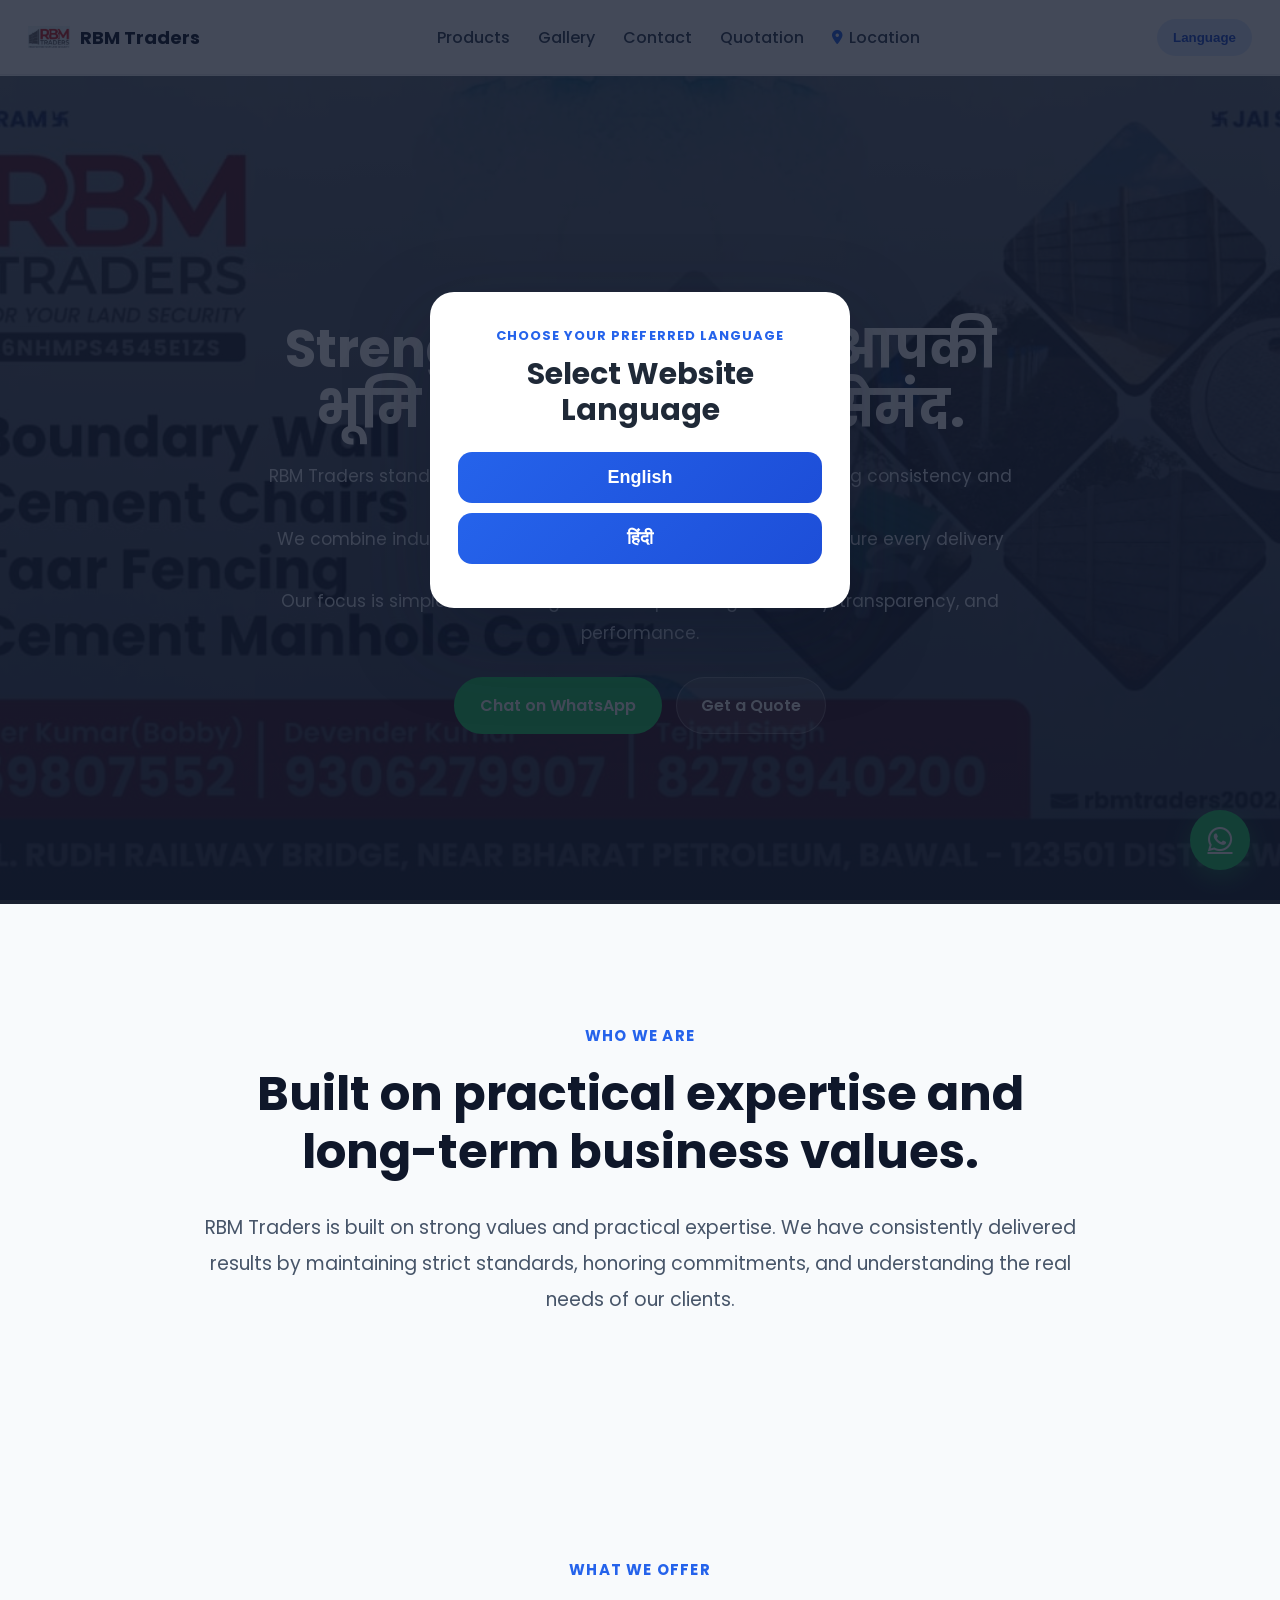
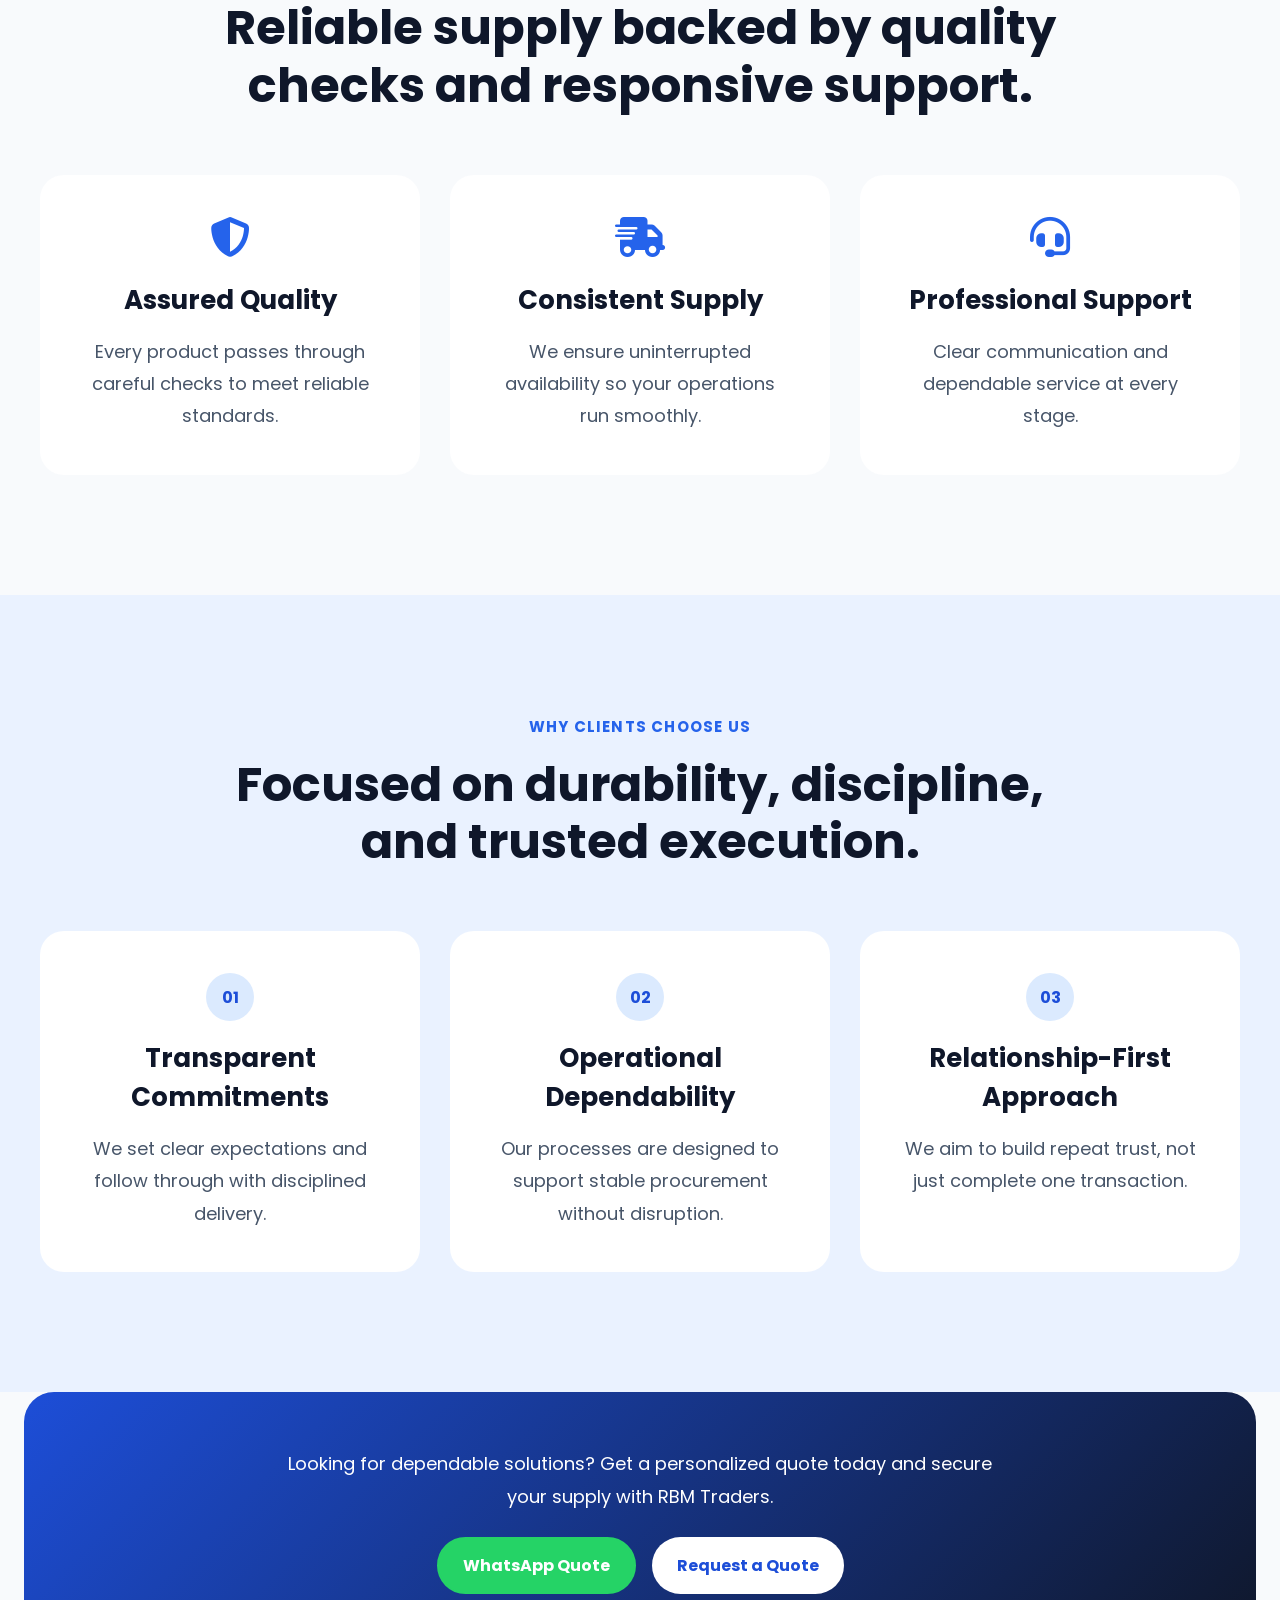
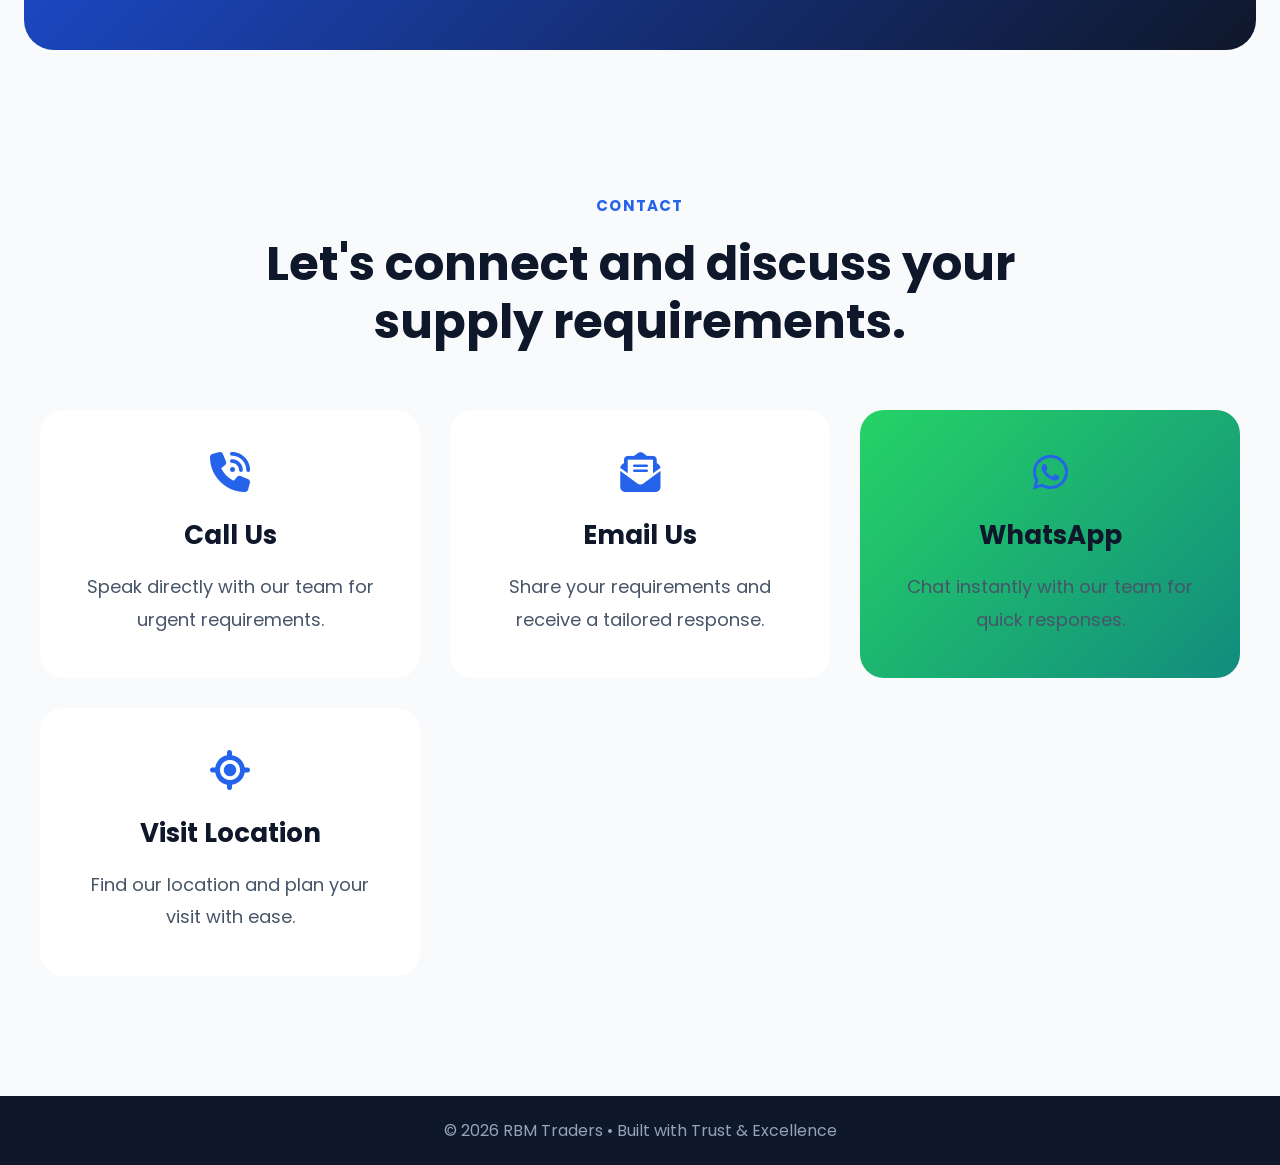
==== index.html @ 0b1ff72b "update" ====
<!DOCTYPE html>
<html lang="en">
<head>
<meta charset="UTF-8">
<meta name="viewport" content="width=device-width, initial-scale=1.0">
<title data-i18n="pageTitle">RBM Traders</title>
<meta
    name="description"
    content="RBM Traders delivers dependable supply, assured quality, and professional support for long-term business partnerships."
>
<link rel="preconnect" href="https://fonts.googleapis.com">
<link rel="preconnect" href="https://fonts.gstatic.com" crossorigin>
<link href="https://fonts.googleapis.com/css2?family=Poppins:wght@300;400;500;600;700&display=swap" rel="stylesheet">
<link href="https://cdnjs.cloudflare.com/ajax/libs/font-awesome/6.5.0/css/all.min.css" rel="stylesheet">
<link rel="stylesheet" href="style.css">
</head>
<body class="language-pending">
<div class="language-modal" id="languageModal">
    <div class="modal-content">
        <p class="modal-label" data-i18n="languagePromptLabel">Choose your preferred language</p>
        <h2 data-i18n="languagePromptTitle">Select Website Language</h2>
        <button class="lang-btn" data-lang="en" type="button">English</button>
        <button class="lang-btn" data-lang="hi" type="button">हिंदी</button>
    </div>
</div>

<div class="loader" id="loader" aria-hidden="true">
    <h1 data-i18n="loaderTitle">RBM Traders<br>Building Strong Foundations...</h1>
    <div class="loading-dots">
        <span></span><span></span><span></span>
    </div>
</div>

<header class="navbar">
    <div class="nav-left">
        <button class="menu-btn" id="menuBtn" type="button" aria-label="Open menu" aria-expanded="false" aria-controls="sideMenu">
            <span></span><span></span><span></span>
        </button>
        <a class="logo" href="#top" aria-label="RBM Traders home">
            <img src="logo.jpeg" alt="RBM Traders logo">
            <strong data-i18n="brandName">RBM Traders</strong>
        </a>
    </div>
    <nav class="desktop-nav" aria-label="Primary">
        <a href="#services" data-i18n="menuProducts">Products</a>
        <a href="#gallery" data-i18n="menuGallery">Gallery</a>
        <a href="#contact" data-i18n="menuContact">Contact</a>
        <a href="#quote" data-i18n="menuQuotation">Quotation</a>
        <a href="https://maps.app.goo.gl/C1o8YdZam9SvYt7T8?g_st=awb" target="_blank" rel="noreferrer" data-i18n="viewLocation">
            <i class="fas fa-location-dot"></i> Location
        </a>
    </nav>
    <button class="language-trigger" id="openLanguageModal" type="button" data-i18n="languageButton">Language</button>
</header>

<aside class="side-menu" id="sideMenu" aria-label="Mobile menu">
    <button class="side-language-btn" id="sideLanguageButton" type="button">
        <i class="fas fa-language"></i> <span data-i18n="languageButton">Language</span>
    </button>
    <a href="#services"><i class="fas fa-box"></i> <span data-i18n="menuProducts">Products</span></a>
    <a href="#gallery"><i class="fas fa-images"></i> <span data-i18n="menuGallery">Gallery</span></a>
    <a href="#contact"><i class="fas fa-phone"></i> <span data-i18n="menuContact">Contact</span></a>
    <a href="#quote"><i class="fas fa-file-invoice"></i> <span data-i18n="menuQuotation">Quotation</span></a>
    <div class="location">
        <a href="https://maps.app.goo.gl/C1o8YdZam9SvYt7T8?g_st=awb" target="_blank" rel="noreferrer">
            <i class="fas fa-location-dot"></i> <span data-i18n="viewLocation">View Location</span>
        </a>
    </div>
</aside>

<div class="overlay" id="overlay"></div>

<!-- WHATSAPP FLOATING BUTTON -->
<a href="https://wa.me/918059807552?text=Hello%20RBM%20Traders,%20I%20want%20to%20know%20more%20about%20your%20products%20and%20pricing." 
   class="whatsapp-float" 
   target="_blank" 
   rel="noopener noreferrer"
   aria-label="Chat with RBM Traders on WhatsApp">
    <i class="fab fa-whatsapp"></i>
</a>

<main id="top">
    <section class="hero">
        <div class="hero-text">
            <p class="eyebrow" data-i18n="heroEyebrow">Dependable Trading Partner</p>
            <h1 data-i18n="heroTitle"> Strength. Reliability. आपकी भूमि सुरक्षा के लिए भरोसेमंद.</h1>
            <p data-i18n="heroText">
                RBM Traders stands as a dependable partner for businesses seeking consistency and quality.<br>
                We combine industry experience with disciplined execution to ensure every delivery meets expectations.<br>
                Our focus is simple: build lasting relationships through reliability, transparency, and performance.
            </p>
            <div class="hero-actions">
                <a href="https://wa.me/918059807552?text=Hello%20RBM%20Traders,%20I%20want%20to%20explore%20your%20products%20and%20services." 
                   class="btn whatsapp-link" 
                   target="_blank" 
                   rel="noopener noreferrer"
                   data-i18n="heroButtonPrimary">Chat on WhatsApp</a>
                <a href="#quote" class="btn btn-secondary" data-i18n="heroButtonSecondary">Get a Quote</a>
            </div>
        </div>
    </section>

    <section class="section reveal" id="about">
        <div class="section-heading">
            <p class="section-tag" data-i18n="aboutTag">Who We Are</p>
            <h2 data-i18n="aboutHeading">Built on practical expertise and long-term business values.</h2>
        </div>
        <p class="section-copy" data-i18n="aboutText">
            RBM Traders is built on strong values and practical expertise. We have consistently delivered results
            by maintaining strict standards, honoring commitments, and understanding the real needs of our clients.
        </p>
    </section>

    <section class="section reveal" id="services">
        <div class="section-heading">
            <p class="section-tag" data-i18n="servicesTag">What We Offer</p>
            <h2 data-i18n="servicesHeading">Reliable supply backed by quality checks and responsive support.</h2>
        </div>
        <div class="cards">
            <article class="card">
                <i class="fas fa-shield-halved"></i>
                <h3 data-i18n="service1Title">Assured Quality</h3>
                <p data-i18n="service1Text">Every product passes through careful checks to meet reliable standards.</p>
            </article>
            <article class="card">
                <i class="fas fa-truck-fast"></i>
                <h3 data-i18n="service2Title">Consistent Supply</h3>
                <p data-i18n="service2Text">We ensure uninterrupted availability so your operations run smoothly.</p>
            </article>
            <article class="card">
                <i class="fas fa-headset"></i>
                <h3 data-i18n="service3Title">Professional Support</h3>
                <p data-i18n="service3Text">Clear communication and dependable service at every stage.</p>
            </article>
        </div>
    </section>

    <section class="section section-alt reveal" id="gallery">
        <div class="section-heading">
            <p class="section-tag" data-i18n="galleryTag">Why Clients Choose Us</p>
            <h2 data-i18n="galleryHeading">Focused on durability, discipline, and trusted execution.</h2>
        </div>
        <div class="highlights">
            <div class="highlight">
                <span>01</span>
                <h3 data-i18n="highlight1Title">Transparent Commitments</h3>
                <p data-i18n="highlight1Text">We set clear expectations and follow through with disciplined delivery.</p>
            </div>
            <div class="highlight">
                <span>02</span>
                <h3 data-i18n="highlight2Title">Operational Dependability</h3>
                <p data-i18n="highlight2Text">Our processes are designed to support stable procurement without disruption.</p>
            </div>
            <div class="highlight">
                <span>03</span>
                <h3 data-i18n="highlight3Title">Relationship-First Approach</h3>
                <p data-i18n="highlight3Text">We aim to build repeat trust, not just complete one transaction.</p>
            </div>
        </div>
    </section>

    <section class="cta reveal" id="quote">
        <p data-i18n="ctaText">Looking for dependable solutions? Get a personalized quote today and secure your supply with RBM Traders.</p>
        <div class="cta-buttons">
            <a href="https://wa.me/910589807552?text=Hello%20RBM%20Traders,%20I%20want%20to%20request%20a%20quote%20for%20my%20project." 
               class="btn whatsapp-link" 
               target="_blank" 
               rel="noopener noreferrer"
               data-i18n="ctaButtonWhatsApp">WhatsApp Quote</a>
            <a href="#contact" class="btn btn-secondary" data-i18n="ctaButton">Request a Quote</a>
        </div>
    </section>

    <section class="section contact-section reveal" id="contact">
        <div class="section-heading">
            <p class="section-tag" data-i18n="contactTag">Contact</p>
            <h2 data-i18n="contactHeading">Let's connect and discuss your supply requirements.</h2>
        </div>
        <div class="contact-grid">
            <a class="contact-card" href="tel:+918059807552">
                <i class="fas fa-phone-volume"></i>
                <h3 data-i18n="contactCard1Title">Call Us</h3>
                <p data-i18n="contactCard1Text">Speak directly with our team for urgent requirements.</p>
            </a>
            <a class="contact-card" href="mailto:rbmtraders2002@gmail.com">
                <i class="fas fa-envelope-open-text"></i>
                <h3 data-i18n="contactCard2Title">Email Us</h3>
                <p data-i18n="contactCard2Text">Share your requirements and receive a tailored response.</p>
            </a>
            <a class="contact-card whatsapp-contact" href="https://wa.me/918278940200?text=Hello%20RBM%20Traders,%20I%20need%20help%20with%20my%20inquiry." 
               target="_blank" rel="noopener noreferrer">
                <i class="fab fa-whatsapp"></i>
                <h3 data-i18n="contactCard4Title">WhatsApp</h3>
                <p data-i18n="contactCard4Text">Chat instantly with our team for quick responses.</p>
            </a>
            <a class="contact-card" href="https://maps.app.goo.gl/C1o8YdZam9SvYt7T8?g_st=awb" target="_blank" rel="noreferrer">
                <i class="fas fa-location-crosshairs"></i>
                <h3 data-i18n="contactCard3Title">Visit Location</h3>
                <p data-i18n="contactCard3Text">Find our location and plan your visit with ease.</p>
            </a>
        </div>
    </section>
</main>

<footer class="footer" data-i18n="footerText">
    &copy; 2026 RBM Traders • Built with Trust &amp; Excellence
</footer>

<script>
const translations = {
    en: {
        pageTitle: "RBM Traders",
        languagePromptLabel: "Choose your preferred language",
        languagePromptTitle: "Select Website Language",
        loaderTitle: "RBM Traders<br>Building Strong Foundations...",
        brandName: "RBM Traders",
        languageButton: "Language",
        menuProducts: "Products",
        menuGallery: "Gallery",
        menuContact: "Contact",
        menuQuotation: "Quotation",
        viewLocation: "View Location",
        heroEyebrow: "Dependable Trading Partner",
        heroTitle: "Strength. Reliability. Trusted for your land security.",
        heroText: "RBM Traders stands as a dependable partner for businesses seeking consistency and quality.<br>We combine industry experience with disciplined execution to ensure every delivery meets expectations.<br>Our focus is simple: build lasting relationships through reliability, transparency, and performance.",
        heroButtonPrimary: "Chat on WhatsApp",
        heroButtonSecondary: "Get a Quote",
        aboutTag: "Who We Are",
        aboutHeading: "Built on practical expertise and long-term business values.",
        aboutText: "RBM Traders is built on strong values and practical expertise. We have consistently delivered results by maintaining strict standards, honoring commitments, and understanding the real needs of our clients.",
        servicesTag: "What We Offer",
        servicesHeading: "Reliable supply backed by quality checks and responsive support.",
        service1Title: "Assured Quality",
        service1Text: "Every product passes through careful checks to meet reliable standards.",
        service2Title: "Consistent Supply",
        service2Text: "We ensure uninterrupted availability so your operations run smoothly.",
        service3Title: "Professional Support",
        service3Text: "Clear communication and dependable service at every stage.",
        galleryTag: "Why Clients Choose Us",
        galleryHeading: "Focused on durability, discipline, and trusted execution.",
        highlight1Title: "Transparent Commitments",
        highlight1Text: "We set clear expectations and follow through with disciplined delivery.",
        highlight2Title: "Operational Dependability",
        highlight2Text: "Our processes are designed to support stable procurement without disruption.",
        highlight3Title: "Relationship-First Approach",
        highlight3Text: "We aim to build repeat trust, not just complete one transaction.",
        ctaText: "Looking for dependable solutions? Get a personalized quote today and secure your supply with RBM Traders.",
        ctaButton: "Request a Quote",
        contactTag: "Contact",
        contactHeading: "Let's connect and discuss your supply requirements.",
        contactCard1Title: "Call Us",
        contactCard1Text: "Speak directly with our team for urgent requirements.",
        contactCard2Title: "Email Us",
        contactCard2Text: "Share your requirements and receive a tailored response.",
        contactCard3Title: "Visit Location",
        contactCard3Text: "Find our location and plan your visit with ease.",
        footerText: "&copy; 2026 RBM Traders • Built with Trust &amp; Excellence"
    },
    hi: {
        pageTitle: "आरबीएम ट्रेडर्स",
        languagePromptLabel: "अपनी पसंदीदा भाषा चुनें",
        languagePromptTitle: "वेबसाइट की भाषा चुनें",
        loaderTitle: "आरबीएम ट्रेडर्स<br>मजबूत नींव का भरोसेमंद साथ...",
        brandName: "आरबीएम ट्रेडर्स",
        languageButton: "भाषा",
        menuProducts: "उत्पाद",
        menuGallery: "गैलरी",
        menuContact: "संपर्क",
        menuQuotation: "कोटेशन",
        viewLocation: "लोकेशन देखें",
        heroEyebrow: "भरोसेमंद ट्रेडिंग पार्टनर",
        heroTitle: "मजबूती. भरोसा. आपकी भूमि सुरक्षा के लिए भरोसेमंद.",
        heroText: "आरबीएम ट्रेडर्स उन व्यवसायों का भरोसेमंद साथी है जो निरंतर गुणवत्ता और स्थिर सप्लाई चाहते हैं।<br>हम अपने अनुभव और अनुशासित कार्यप्रणाली से हर डिलीवरी को आपकी अपेक्षाओं के अनुसार पूरा करते हैं।<br>हमारा लक्ष्य सरल है: भरोसे, पारदर्शिता और बेहतर प्रदर्शन के साथ लंबे रिश्ते बनाना।",
        heroButtonPrimary: "व्हाट्सएप पर चैट करें",
        heroButtonSecondary: "कोटेशन लें",
        aboutTag: "हम कौन हैं",
        aboutHeading: "व्यावहारिक विशेषज्ञता और लंबे समय के व्यावसायिक मूल्यों पर आधारित।",
        aboutText: "आरबीएम ट्रेडर्स मजबूत मूल्यों और व्यावहारिक विशेषज्ञता पर आधारित है। हमने सख्त मानकों, वादों की प्रतिबद्धता और ग्राहकों की वास्तविक जरूरतों को समझते हुए लगातार बेहतरीन परिणाम दिए हैं।",
        servicesTag: "हम क्या प्रदान करते हैं",
        servicesHeading: "गुणवत्ता जांच और तेज सहयोग के साथ भरोसेमंद सप्लाई।",
        service1Title: "गुणवत्ता की गारंटी",
        service1Text: "हर उत्पाद को भरोसेमंद मानकों पर खरा उतारने के लिए सावधानी से जांचा जाता है।",
        service2Title: "निरंतर सप्लाई",
        service2Text: "हम उपलब्धता बनाए रखते हैं ताकि आपके काम में कोई रुकावट न आए।",
        service3Title: "पेशेवर सहयोग",
        service3Text: "हर चरण पर स्पष्ट संवाद और भरोसेमंद सेवा।",
        galleryTag: "ग्राहक हमें क्यों चुनते हैं",
        galleryHeading: "मजबूती, अनुशासन और भरोसेमंद कार्यान्वयन पर केंद्रित।",
        highlight1Title: "पारदर्शी प्रतिबद्धता",
        highlight1Text: "हम स्पष्ट अपेक्षाएं तय करते हैं और अनुशासित डिलीवरी के साथ उन्हें पूरा करते हैं।",
        highlight2Title: "संचालन में भरोसेमंदी",
        highlight2Text: "हमारी प्रक्रियाएं स्थिर खरीद और बिना रुकावट सप्लाई को सहयोग देने के लिए बनाई गई हैं।",
        highlight3Title: "रिश्तों को प्राथमिकता",
        highlight3Text: "हम केवल एक लेन-देन नहीं, बल्कि बार-बार बनने वाला भरोसा बनाना चाहते हैं।",
        ctaText: "भरोसेमंद समाधान चाहिए? आज ही अपना पर्सनलाइज्ड कोटेशन लें और आरबीएम ट्रेडर्स के साथ अपनी सप्लाई सुरक्षित करें।",
        ctaButton: "कोटेशन मांगें",
        ctaButtonWhatsApp: "व्हाट्सएप कोटेशन",
        contactTag: "संपर्क",
        contactHeading: "आइए जुड़ें और आपकी सप्लाई जरूरतों पर बात करें।",
        contactCard1Title: "कॉल करें",
        contactCard1Text: "तात्काल जरूरतों के लिए सीधे हमारी टीम से बात करें।",
        contactCard2Title: "ईमेल करें",
        contactCard2Text: "अपनी जरूरतें साझा करें और व्यक्तिगत प्रतिक्रिया पाएं।",
        contactCard3Title: "लोकेशन पर जाएं",
        contactCard3Text: "हमारा लोकेशन ढूंढें और आसानी से अपनी यात्रा की योजना बनाएं।",
        contactCard4Title: "व्हाट्सएप",
        contactCard4Text: "तेज जवाब के लिए तुरंत हमारी टीम से चैट करें।",
        footerText: "&copy; 2026 आरबीएम ट्रेडर्स • भरोसे और उत्कृष्टता के साथ निर्मित"
    }
};

const menuBtn = document.getElementById("menuBtn");
const sideMenu = document.getElementById("sideMenu");
const overlay = document.getElementById("overlay");
const loader = document.getElementById("loader");
const menuLinks = sideMenu.querySelectorAll("a");
const reveals = document.querySelectorAll(".reveal");
const languageModal = document.getElementById("languageModal");
const languageButtons = document.querySelectorAll(".lang-btn");
const openLanguageModal = document.getElementById("openLanguageModal");
const sideLanguageButton = document.getElementById("sideLanguageButton");

function closeMenu() {
    menuBtn.classList.remove("active");
    sideMenu.classList.remove("active");
    overlay.classList.remove("active");
    menuBtn.setAttribute("aria-expanded", "false");
}

function openLanguageChooser() {
    languageModal.classList.remove("hidden");
    languageModal.classList.add("active");
    document.body.classList.add("language-pending");
}

function closeLanguageChooser() {
    languageModal.classList.add("hidden");
    document.body.classList.remove("language-pending");
}

function applyTranslations(language) {
    const selected = translations[language] || translations.en;
    document.documentElement.lang = language;

    document.querySelectorAll("[data-i18n]").forEach((element) => {
        const key = element.dataset.i18n;
        if (!selected[key]) {
            return;
        }

        if (element.tagName === "TITLE") {
            element.textContent = selected[key];
        } else {
            element.innerHTML = selected[key];
        }
    });
}

function setLanguage(language) {
    localStorage.setItem("preferredLanguage", language);
    applyTranslations(language);
    closeLanguageChooser();
}

function reveal() {
    const windowHeight = window.innerHeight;
    reveals.forEach((element) => {
        if (element.getBoundingClientRect().top < windowHeight - 100) {
            element.classList.add("active");
        }
    });
}

menuBtn.addEventListener("click", () => {
    const isOpen = menuBtn.classList.toggle("active");
    sideMenu.classList.toggle("active", isOpen);
    overlay.classList.toggle("active", isOpen);
    menuBtn.setAttribute("aria-expanded", String(isOpen));
});

overlay.addEventListener("click", closeMenu);
menuLinks.forEach((link) => link.addEventListener("click", closeMenu));

document.addEventListener("click", (event) => {
    if (!sideMenu.contains(event.target) && !menuBtn.contains(event.target)) {
        closeMenu();
    }
});

openLanguageModal.addEventListener("click", () => {
    closeMenu();
    openLanguageChooser();
});

sideLanguageButton.addEventListener("click", () => {
    closeMenu();
    openLanguageChooser();
});

languageButtons.forEach((button) => {
    button.addEventListener("click", () => {
        setLanguage(button.dataset.lang);
    });
});

window.addEventListener("load", () => {
    const savedLanguage = localStorage.getItem("preferredLanguage");

    if (savedLanguage) {
        applyTranslations(savedLanguage);
        closeLanguageChooser();
    } else {
        // Always show language selection for new users
        openLanguageChooser();
    }

    setTimeout(() => {
        loader.classList.add("hidden");
        setTimeout(() => {
            loader.style.display = "none";
        }, 1000);
    }, 1600);

    reveal();
});

window.addEventListener("scroll", reveal);
</script>
</body>
</html>
---- style.css ----
*{margin:0;padding:0;box-sizing:border-box;}
html{scroll-behavior:smooth;}
body{font-family:"Poppins",sans-serif;background:#f8fafc;color:#1f2937;}
body.language-pending{overflow:hidden;}

.loader{
    position:fixed;
    inset:0;
    background:#0f172a;
    display:flex;
    justify-content:center;
    align-items:center;
    z-index:5000;
    flex-direction:column;
    color:#fff;
    text-align:center;
    opacity:1;
    transition:opacity 1s ease;
}
.loader.hidden{opacity:0;pointer-events:none;}
.loader h1{font-size:28px;line-height:1.4;margin-bottom:30px;}
.loading-dots span{
    display:inline-block;
    width:14px;
    height:14px;
    margin:0 6px;
    background:#38bdf8;
    border-radius:50%;
    opacity:0;
    transform:scale(0.5);
    animation:fadeJump 1.2s infinite;
}
.loading-dots span:nth-child(1){animation-delay:0s;}
.loading-dots span:nth-child(2){animation-delay:.2s;}
.loading-dots span:nth-child(3){animation-delay:.4s;}

.language-modal{
    position:fixed;
    inset:0;
    background:rgba(15,23,42,.78);
    display:flex;
    align-items:center;
    justify-content:center;
    z-index:6000;
    padding:20px;
}
.language-modal.hidden{display:none;}
.modal-content{
    width:min(420px,100%);
    background:#fff;
    border-radius:24px;
    padding:34px 28px;
    text-align:center;
    box-shadow:0 30px 80px rgba(15,23,42,.35);
}
.modal-label{
    color:#2563eb;
    font-size:13px;
    font-weight:700;
    letter-spacing:.08em;
    text-transform:uppercase;
    margin-bottom:10px;
}
.modal-content h2{
    font-size:30px;
    line-height:1.2;
    margin-bottom:24px;
}
.lang-btn{
    display:block;
    width:100%;
    border:none;
    border-radius:14px;
    padding:15px;
    margin:10px 0;
    background:linear-gradient(135deg,#2563eb,#1d4ed8);
    color:#fff;
    font-size:18px;
    font-weight:600;
    cursor:pointer;
    transition:transform .25s ease, box-shadow .25s ease;
}
.lang-btn:hover{
    transform:translateY(-2px);
    box-shadow:0 18px 30px rgba(37,99,235,.28);
}

.navbar{
    position:fixed;
    top:0;
    left:0;
    width:100%;
    display:flex;
    align-items:center;
    justify-content:space-between;
    padding:16px 28px;
    background:rgba(255,255,255,.88);
    backdrop-filter:blur(14px);
    border-bottom:1px solid rgba(148,163,184,.18);
    z-index:2000;
}
.nav-left{display:flex;align-items:center;gap:16px;}
.logo{
    display:flex;
    align-items:center;
    gap:10px;
    text-decoration:none;
    color:#0f172a;
}
.logo img{width:42px;height:42px;object-fit:contain;}
.logo strong{font-size:18px;}
.desktop-nav{display:flex;gap:28px;}
.desktop-nav a{
    color:#334155;
    text-decoration:none;
    font-weight:500;
    display:flex;
    align-items:center;
    gap:6px;
}
.desktop-nav a i{
    color:#2563eb;
    font-size:14px;
}
.language-trigger{
    border:none;
    background:#dbeafe;
    color:#1d4ed8;
    padding:11px 16px;
    border-radius:999px;
    font-weight:700;
    cursor:pointer;
    transition:.25s ease;
}
.language-trigger:hover{background:#bfdbfe;}

.menu-btn{
    width:30px;
    height:24px;
    display:none;
    flex-direction:column;
    justify-content:space-between;
    background:none;
    border:none;
    cursor:pointer;
}
.menu-btn span{
    display:block;
    height:3px;
    border-radius:999px;
    background:#2563eb;
    transition:.35s ease;
}
.menu-btn.active span:nth-child(1){transform:translateY(10px) rotate(45deg);}
.menu-btn.active span:nth-child(2){opacity:0;}
.menu-btn.active span:nth-child(3){transform:translateY(-10px) rotate(-45deg);}

.side-menu{
    position:fixed;
    top:76px;
    left:-290px;
    width:280px;
    height:calc(100% - 76px);
    background:rgba(15,23,42,.96);
    padding:28px 18px;
    transition:left .35s ease;
    z-index:1800;
}
.side-menu.active{left:0;}
.side-menu a,
.side-menu button{
    display:flex;
    align-items:center;
    gap:12px;
    width:100%;
    margin:12px 0;
    padding:14px 16px;
    border:none;
    border-radius:14px;
    background:rgba(255,255,255,.06);
    color:#e2e8f0;
    font-size:16px;
    text-decoration:none;
    cursor:pointer;
    transition:transform .25s ease, background .25s ease;
}
.side-menu a:hover,
.side-menu button:hover{background:#2563eb;transform:translateX(4px);}
.side-menu i{color:#7dd3fc;}
.location{position:absolute;left:18px;right:18px;bottom:24px;}
.location a{font-size:14px;}

.overlay{
    position:fixed;
    top:76px;
    left:0;
    width:100%;
    height:calc(100% - 76px);
    background:rgba(15,23,42,.42);
    opacity:0;
    visibility:hidden;
    transition:.25s ease;
    z-index:1700;
}
.overlay.active{opacity:1;visibility:visible;}

main{padding-top:76px;}
.hero{
    min-height:92vh;
    display:flex;
    align-items:center;
    justify-content:center;
    text-align:center;
    padding:110px 24px 90px;
    color:#fff;
    position:relative;
    overflow:hidden;
}
.hero::before{
    content:"";
    position:absolute;
    inset:0;
    background:url("p1.jpeg") center/cover no-repeat;
    z-index:-2;
}
.hero::after{
    content:"";
    position:absolute;
    inset:0;
    background:linear-gradient(180deg,rgba(15,23,42,.62),rgba(15,23,42,.82));
    z-index:-1;
}
.hero-text{max-width:820px;animation:fadeUp .9s ease;}
.eyebrow{
    display:inline-block;
    margin-bottom:16px;
    color:#bfdbfe;
    text-transform:uppercase;
    letter-spacing:.1em;
    font-size:13px;
    font-weight:700;
}
.hero h1{font-size:52px;line-height:1.15;}
.hero p{margin:22px auto 0;max-width:760px;line-height:1.85;font-size:17px;color:#e2e8f0;}
.hero-actions{
    display:flex;
    justify-content:center;
    gap:14px;
    flex-wrap:wrap;
    margin-top:28px;
}
.btn{
    display:inline-flex;
    align-items:center;
    justify-content:center;
    padding:14px 24px;
    border-radius:999px;
    background:linear-gradient(135deg,#38bdf8,#2563eb);
    color:#fff;
    font-weight:600;
    text-decoration:none;
    transition:transform .25s ease, box-shadow .25s ease;
}
.btn:hover{transform:translateY(-2px);box-shadow:0 16px 30px rgba(37,99,235,.25);}
.btn-secondary{background:rgba(255,255,255,.12);border:1px solid rgba(255,255,255,.26);}

.section{padding:120px 24px;}
.section-alt{background:#eaf2ff;}
.section-heading{
    max-width:900px;
    margin:0 auto 30px;
    text-align:center;
}
.section-tag{
    color:#2563eb;
    text-transform:uppercase;
    letter-spacing:.08em;
    font-size:15px;
    font-weight:700;
    margin-bottom:18px;
}
.section-heading h2{
    font-size:48px;
    line-height:1.2;
    color:#0f172a;
}
.section-copy{
    max-width:900px;
    margin:0 auto;
    text-align:center;
    line-height:1.9;
    color:#475569;
    font-size:19px;
}

.cards,
.highlights,
.contact-grid{
    max-width:1200px;
    margin:60px auto 0;
    display:grid;
    gap:30px;
}
.cards{grid-template-columns:repeat(3,minmax(0,1fr));}
.highlights{grid-template-columns:repeat(3,minmax(0,1fr));}
.contact-grid{grid-template-columns:repeat(3,minmax(0,1fr));}

.card,
.highlight,
.contact-card{
    background:#fff;
    border-radius:24px;
    padding:42px;
    text-align:center;
    transition:transform .25s ease, box-shadow .25s ease;
}
.card i,
.contact-card i{
    font-size:40px;
    color:#2563eb;
    margin-bottom:24px;
}
.card h3,
.highlight h3,
.contact-card h3{
    font-size:26px;
    margin-bottom:16px;
    color:#0f172a;
}
.card p,
.highlight p,
.contact-card p{
    color:#475569;
    line-height:1.8;
    font-size:18px;
}
.highlight span{
    display:inline-flex;
    width:48px;
    height:48px;
    align-items:center;
    justify-content:center;
    border-radius:50%;
    background:#dbeafe;
    color:#1d4ed8;
    font-weight:700;
    margin-bottom:18px;
}
.contact-card{
    text-decoration:none;
    transition:transform .25s ease, box-shadow .25s ease;
}
.contact-card:hover{transform:translateY(-4px);box-shadow:0 24px 50px rgba(15,23,42,.12);}

.cta{
    margin:0 24px 24px;
    border-radius:30px;
    background:linear-gradient(135deg,#1d4ed8,#0f172a);
    color:#fff;
    padding:56px 26px;
    text-align:center;
}
.cta p{
    max-width:720px;
    margin:0 auto 22px;
    line-height:1.8;
    font-size:18px;
}
.cta a{
    display:inline-flex;
    align-items:center;
    justify-content:center;
    padding:14px 24px;
    border-radius:999px;
    background:#fff;
    color:#1d4ed8;
    text-decoration:none;
    font-weight:700;
}

.footer{
    background:#0f172a;
    color:#94a3b8;
    text-align:center;
    padding:22px;
}

.reveal{opacity:0;transform:translateY(36px);transition:opacity .8s ease,transform .8s ease;}
.reveal.active{opacity:1;transform:translateY(0);}

@keyframes fadeJump{
    0% {opacity:0; transform:scale(0.5);}
    30% {opacity:1; transform:scale(1);}
    60% {opacity:0.5; transform:scale(0.8);}
    100% {opacity:0; transform:scale(0.5);}
}

/* ===== WHATSAPP FLOATING BUTTON ===== */
.whatsapp-float{
    position:fixed;
    bottom:30px;
    right:30px;
    width:60px;
    height:60px;
    background:#25d366;
    color:white;
    border-radius:50%;
    display:flex;
    align-items:center;
    justify-content:center;
    font-size:28px;
    box-shadow:0 8px 25px rgba(37,211,102,0.4);
    z-index:1000;
    transition:all 0.3s ease;
}
.whatsapp-float:hover{
    transform:scale(1.1);
    box-shadow:0 12px 35px rgba(37,211,102,0.6);
}

/* ===== WHATSAPP LINKS ===== */
.whatsapp-link{
    background:#25d366 !important;
    color:white !important;
    border:2px solid #25d366 !important;
}
.whatsapp-link:hover{
    background:#128c7e !important;
    border-color:#128c7e !important;
    transform:translateY(-2px);
    box-shadow:0 8px 20px rgba(37,211,102,0.4);
}

.whatsapp-contact{
    border-color:#25d366 !important;
    background:linear-gradient(135deg, #25d366, #128c7e) !important;
}
.whatsapp-contact:hover{
    border-color:#128c7e !important;
    transform:translateY(-4px);
    box-shadow:0 12px 30px rgba(37,211,102,0.3);
}

.cta-buttons{
    display:flex;
    gap:16px;
    justify-content:center;
    flex-wrap:wrap;
    margin-top:24px;
}

@keyframes fadeUp{
    from{opacity:0;transform:translateY(28px);}
    to{opacity:1;transform:translateY(0);}
}

@media (max-width: 980px){
    .desktop-nav{display:none;}
    .menu-btn{display:flex;}
    .cards,
    .highlights,
    .contact-grid{grid-template-columns:1fr;}
}

@media (max-width: 768px){
    .navbar{padding:14px 16px;}
    .nav-left{gap:12px;}
    .logo strong{font-size:16px;}
    .logo img{width:36px;height:36px;}
    .language-trigger{padding:9px 12px;font-size:13px;}
    .hero{
        padding:96px 18px 70px;
        min-height:85vh;
        background-attachment: scroll;
    }
    .hero h1{font-size:36px;}
    .hero p{font-size:15px;line-height:1.75;}
    .hero::before{
        background:url("p1.jpeg") center/cover no-repeat;
        background-position: center 25%;
        background-size: cover;
        background-attachment: scroll;
        transform: scale(1.05);
    }
    .hero::after{
        background:linear-gradient(180deg,rgba(15,23,42,.75),rgba(15,23,42,.90));
    }
    .section{padding:70px 18px;}
    .section-heading h2{font-size:30px;}
    .cta{margin:0 18px 18px;padding:44px 18px;border-radius:24px;}
    .modal-content{padding:28px 22px;}
    .modal-content h2{font-size:26px;}
}

@media (max-width: 480px){
    .hero{
        min-height:80vh;
        padding:80px 16px 60px;
    }
    .hero h1{font-size:32px;line-height:1.2;}
    .hero p{font-size:14px;}
    .hero::before{
        background-position: center 20%;
        transform: scale(1.02);
    }
    .hero::after{
        background:linear-gradient(180deg,rgba(15,23,42,.78),rgba(15,23,42,.92));
    }
}
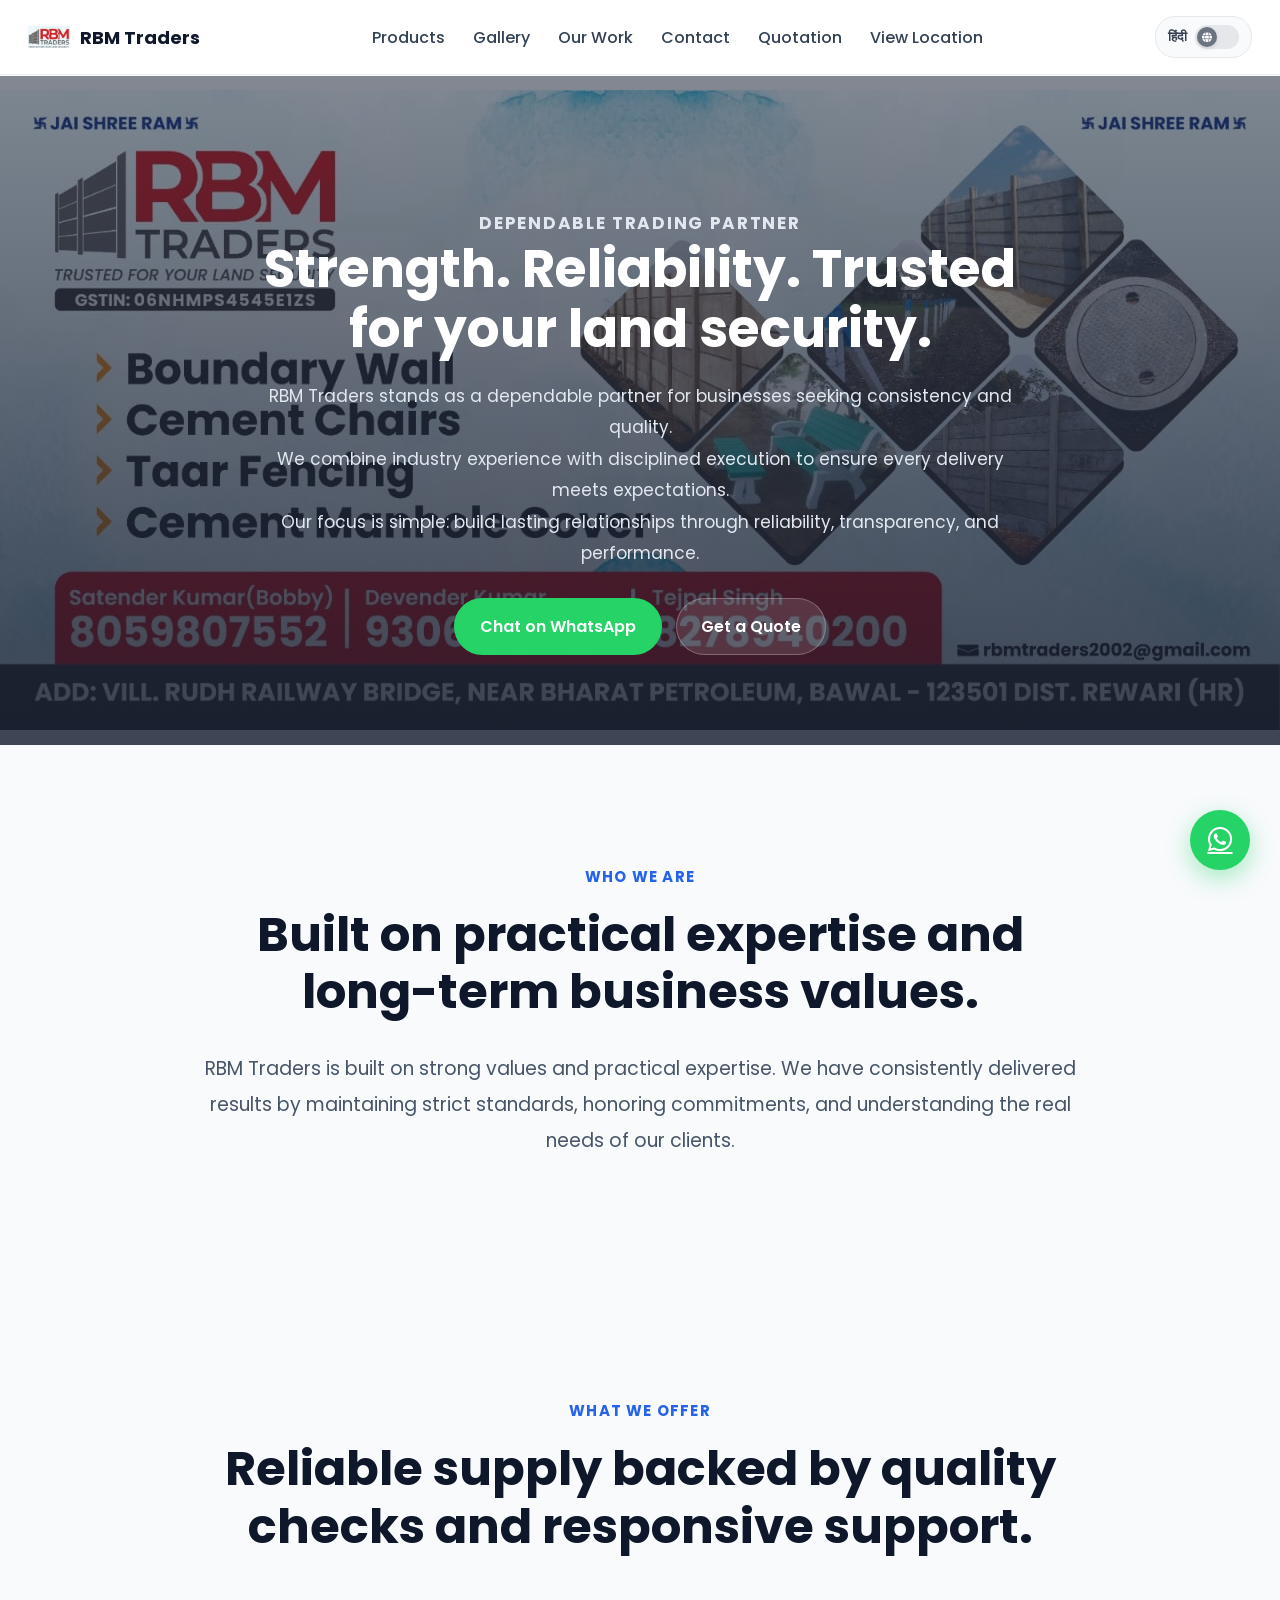
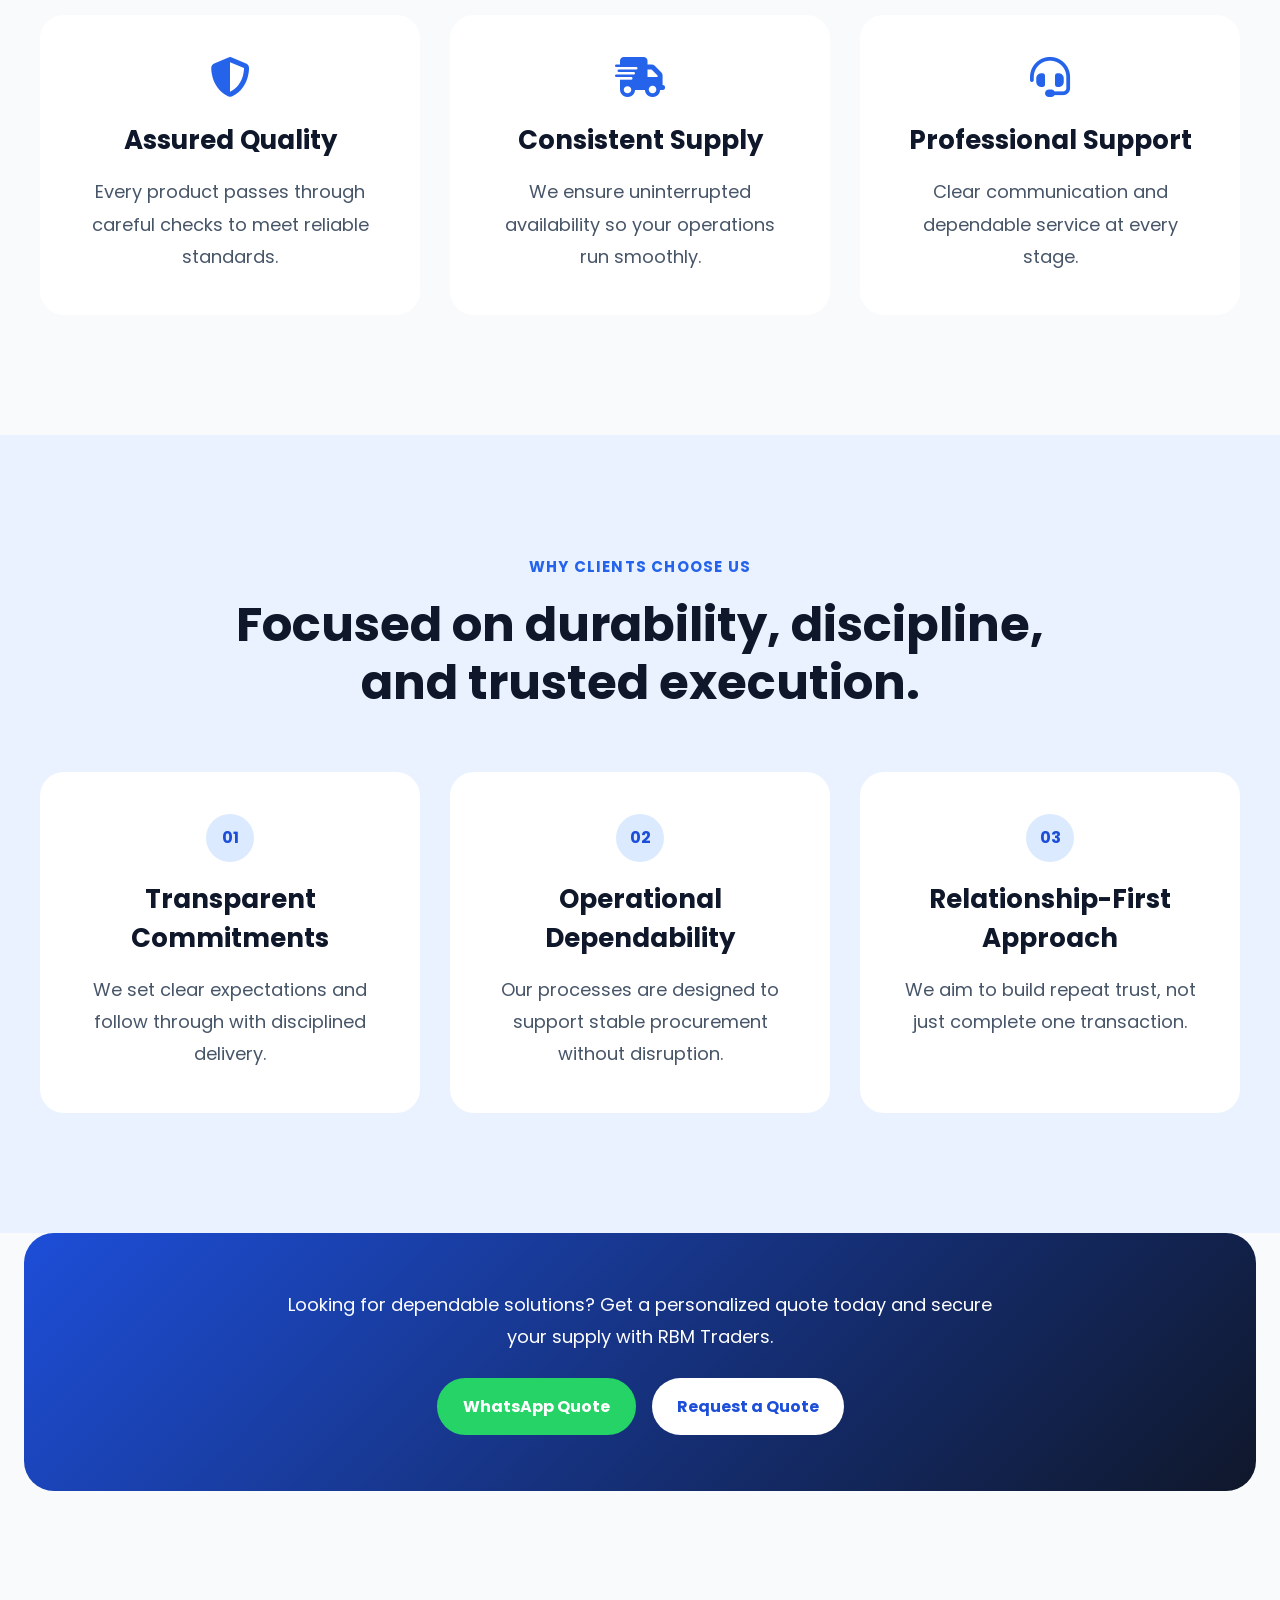
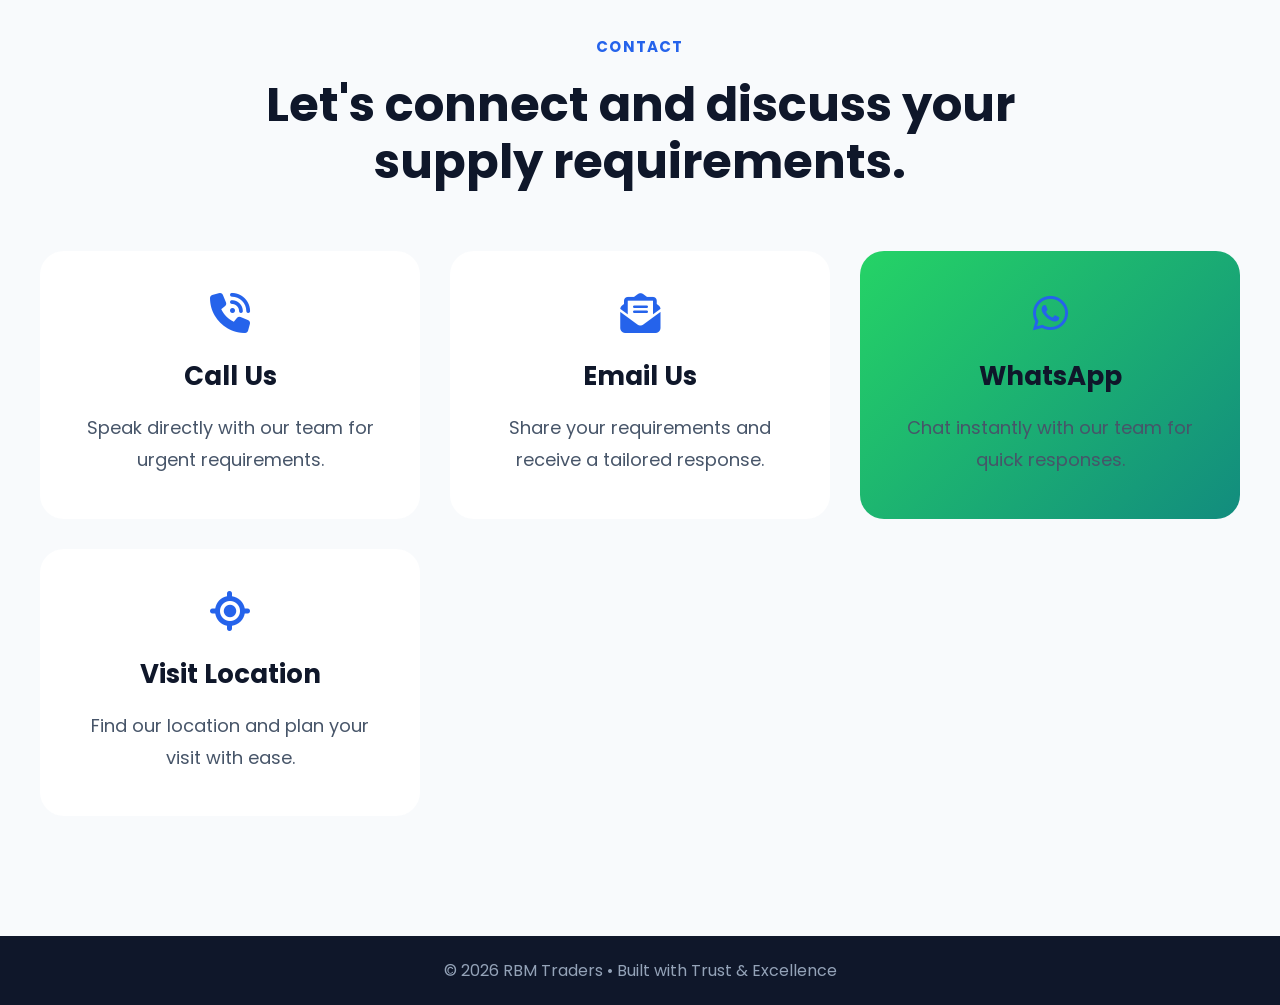
==== commit 275a317b: "Updated Hindi to हिंदी label changed to target language" ====
--- a/index.html
+++ b/index.html
@@ -14,22 +14,15 @@
 <link href="https://cdnjs.cloudflare.com/ajax/libs/font-awesome/6.5.0/css/all.min.css" rel="stylesheet">
 <link rel="stylesheet" href="style.css">
 </head>
-<body class="language-pending">
-<div class="language-modal" id="languageModal">
-    <div class="modal-content">
-        <p class="modal-label" data-i18n="languagePromptLabel">Choose your preferred language</p>
-        <h2 data-i18n="languagePromptTitle">Select Website Language</h2>
-        <button class="lang-btn" data-lang="en" type="button">English</button>
-        <button class="lang-btn" data-lang="hi" type="button">हिंदी</button>
-    </div>
-</div>
-
+<body>
 <div class="loader" id="loader" aria-hidden="true">
     <h1 data-i18n="loaderTitle">RBM Traders<br>Building Strong Foundations...</h1>
     <div class="loading-dots">
         <span></span><span></span><span></span>
     </div>
 </div>
+
+<div class="page-transition-overlay" id="pageTransitionOverlay"></div>
 
 <header class="navbar">
     <div class="nav-left">
@@ -44,21 +37,28 @@
     <nav class="desktop-nav" aria-label="Primary">
         <a href="#services" data-i18n="menuProducts">Products</a>
         <a href="#gallery" data-i18n="menuGallery">Gallery</a>
+        <a href="work-done/index.html" data-i18n="menuProjects"> Our Work</a>
         <a href="#contact" data-i18n="menuContact">Contact</a>
         <a href="#quote" data-i18n="menuQuotation">Quotation</a>
         <a href="https://maps.app.goo.gl/C1o8YdZam9SvYt7T8?g_st=awb" target="_blank" rel="noreferrer" data-i18n="viewLocation">
             <i class="fas fa-location-dot"></i> Location
         </a>
     </nav>
-    <button class="language-trigger" id="openLanguageModal" type="button" data-i18n="languageButton">Language</button>
+    <button class="language-switch" id="languageSwitch" type="button">
+        <span class="switch-text">Switch to Hindi</span>
+        <span class="switch-track" aria-hidden="true">
+            <span class="switch-thumb"><i class="fas fa-globe"></i></span>
+        </span>
+    </button>
 </header>
 
 <aside class="side-menu" id="sideMenu" aria-label="Mobile menu">
-    <button class="side-language-btn" id="sideLanguageButton" type="button">
-        <i class="fas fa-language"></i> <span data-i18n="languageButton">Language</span>
+    <button class="side-language-btn" id="sideLanguageToggle" type="button">
+        <i class="fas fa-language"></i> हिंदी
     </button>
     <a href="#services"><i class="fas fa-box"></i> <span data-i18n="menuProducts">Products</span></a>
     <a href="#gallery"><i class="fas fa-images"></i> <span data-i18n="menuGallery">Gallery</span></a>
+    <a href="work-done/index.html"><i class="fas fa-hammer"></i> <span data-i18n="menuProjects">Our Work</span></a>
     <a href="#contact"><i class="fas fa-phone"></i> <span data-i18n="menuContact">Contact</span></a>
     <a href="#quote"><i class="fas fa-file-invoice"></i> <span data-i18n="menuQuotation">Quotation</span></a>
     <div class="location">
@@ -81,6 +81,7 @@
 
 <main id="top">
     <section class="hero">
+        <img src="p1.jpeg" alt="" class="hero-bg">
         <div class="hero-text">
             <p class="eyebrow" data-i18n="heroEyebrow">Dependable Trading Partner</p>
             <h1 data-i18n="heroTitle"> Strength. Reliability. आपकी भूमि सुरक्षा के लिए भरोसेमंद.</h1>
@@ -217,6 +218,7 @@
         languageButton: "Language",
         menuProducts: "Products",
         menuGallery: "Gallery",
+        menuProjects: "Our Work",
         menuContact: "Contact",
         menuQuotation: "Quotation",
         viewLocation: "View Location",
@@ -246,6 +248,7 @@
         highlight3Text: "We aim to build repeat trust, not just complete one transaction.",
         ctaText: "Looking for dependable solutions? Get a personalized quote today and secure your supply with RBM Traders.",
         ctaButton: "Request a Quote",
+        ctaButtonWhatsApp: "WhatsApp Quote",
         contactTag: "Contact",
         contactHeading: "Let's connect and discuss your supply requirements.",
         contactCard1Title: "Call Us",
@@ -254,6 +257,8 @@
         contactCard2Text: "Share your requirements and receive a tailored response.",
         contactCard3Title: "Visit Location",
         contactCard3Text: "Find our location and plan your visit with ease.",
+        contactCard4Title: "WhatsApp",
+        contactCard4Text: "Chat instantly with our team for quick responses.",
         footerText: "&copy; 2026 RBM Traders • Built with Trust &amp; Excellence"
     },
     hi: {
@@ -265,6 +270,7 @@
         languageButton: "भाषा",
         menuProducts: "उत्पाद",
         menuGallery: "गैलरी",
+        menuProjects: "हमारा काम",
         menuContact: "संपर्क",
         menuQuotation: "कोटेशन",
         viewLocation: "लोकेशन देखें",
@@ -313,12 +319,11 @@
 const sideMenu = document.getElementById("sideMenu");
 const overlay = document.getElementById("overlay");
 const loader = document.getElementById("loader");
+const pageTransitionOverlay = document.getElementById("pageTransitionOverlay");
 const menuLinks = sideMenu.querySelectorAll("a");
 const reveals = document.querySelectorAll(".reveal");
-const languageModal = document.getElementById("languageModal");
-const languageButtons = document.querySelectorAll(".lang-btn");
-const openLanguageModal = document.getElementById("openLanguageModal");
-const sideLanguageButton = document.getElementById("sideLanguageButton");
+const languageSwitch = document.getElementById("languageSwitch");
+const sideLanguageToggle = document.getElementById("sideLanguageToggle");
 
 function closeMenu() {
     menuBtn.classList.remove("active");
@@ -327,15 +332,21 @@
     menuBtn.setAttribute("aria-expanded", "false");
 }
 
-function openLanguageChooser() {
-    languageModal.classList.remove("hidden");
-    languageModal.classList.add("active");
-    document.body.classList.add("language-pending");
-}
-
-function closeLanguageChooser() {
-    languageModal.classList.add("hidden");
-    document.body.classList.remove("language-pending");
+function updateLanguageToggleButtons(language) {
+    const switchLabel = language === "en" ? "हिंदी" : "English";
+    const sideLabel = language === "en" ? "हिंदी" : "English";
+
+    if (languageSwitch) {
+        const switchText = languageSwitch.querySelector(".switch-text");
+        if (switchText) {
+            switchText.textContent = switchLabel;
+        }
+        languageSwitch.classList.toggle("active", language === "hi");
+    }
+
+    if (sideLanguageToggle) {
+        sideLanguageToggle.innerHTML = `<i class="fas fa-language"></i> ${sideLabel}`;
+    }
 }
 
 function applyTranslations(language) {
@@ -359,7 +370,13 @@
 function setLanguage(language) {
     localStorage.setItem("preferredLanguage", language);
     applyTranslations(language);
-    closeLanguageChooser();
+    updateLanguageToggleButtons(language);
+}
+
+function toggleLanguage() {
+    const currentLang = document.documentElement.lang === "hi" ? "hi" : "en";
+    const nextLang = currentLang === "en" ? "hi" : "en";
+    setLanguage(nextLang);
 }
 
 function reveal() {
@@ -387,31 +404,43 @@
     }
 });
 
-openLanguageModal.addEventListener("click", () => {
-    closeMenu();
-    openLanguageChooser();
-});
-
-sideLanguageButton.addEventListener("click", () => {
-    closeMenu();
-    openLanguageChooser();
-});
-
-languageButtons.forEach((button) => {
-    button.addEventListener("click", () => {
-        setLanguage(button.dataset.lang);
+if (languageSwitch) {
+    languageSwitch.addEventListener("click", () => {
+        closeMenu();
+        toggleLanguage();
+    });
+}
+
+if (sideLanguageToggle) {
+    sideLanguageToggle.addEventListener("click", () => {
+        closeMenu();
+        toggleLanguage();
+    });
+}
+
+const animatedLinks = document.querySelectorAll('a[href]:not([href^="mailto:"]):not([href^="tel:"]):not([href^="#"]):not([target="_blank"])');
+animatedLinks.forEach((link) => {
+    link.addEventListener("click", (event) => {
+        const href = link.getAttribute("href");
+        if (!href || href.startsWith("#") || href.startsWith("mailto:") || href.startsWith("tel:") || link.target === "_blank") {
+            return;
+        }
+        event.preventDefault();
+        if (pageTransitionOverlay) {
+            pageTransitionOverlay.classList.add("active");
+        }
+        setTimeout(() => {
+            window.location.href = href;
+        }, 280);
     });
 });
 
 window.addEventListener("load", () => {
-    const savedLanguage = localStorage.getItem("preferredLanguage");
-
-    if (savedLanguage) {
-        applyTranslations(savedLanguage);
-        closeLanguageChooser();
-    } else {
-        // Always show language selection for new users
-        openLanguageChooser();
+    const savedLanguage = localStorage.getItem("preferredLanguage") || "en";
+    setLanguage(savedLanguage);
+
+    if (pageTransitionOverlay) {
+        pageTransitionOverlay.classList.remove("active");
     }
 
     setTimeout(() => {
--- a/style.css
+++ b/style.css
@@ -117,6 +117,11 @@
     display:flex;
     align-items:center;
     gap:6px;
+    transition:color .25s ease, transform .25s ease;
+}
+.desktop-nav a:hover{
+    color:#1d4ed8;
+    transform:translateY(-2px);
 }
 .desktop-nav a i{
     color:#2563eb;
@@ -133,6 +138,65 @@
     transition:.25s ease;
 }
 .language-trigger:hover{background:#bfdbfe;}
+
+.language-switch{
+    border:none;
+    background:#f8fafc;
+    color:#374151;
+    display:flex;
+    align-items:center;
+    gap:8px;
+    padding:8px 12px;
+    border-radius:20px;
+    font-weight:600;
+    cursor:pointer;
+    transition:all .4s ease;
+    border:1px solid #e5e7eb;
+}
+.language-switch:hover{
+    background:#f1f5f9;
+    border-color:#d1d5db;
+}
+.language-switch .switch-text{
+    font-size:13px;
+    white-space:nowrap;
+    transition:all .4s ease;
+}
+.language-switch .switch-track{
+    width:44px;
+    height:24px;
+    background:#e5e7eb;
+    border-radius:12px;
+    position:relative;
+    padding:2px;
+    display:inline-flex;
+    align-items:center;
+}
+.language-switch .switch-thumb{
+    width:20px;
+    height:20px;
+    border-radius:50%;
+    background:#6b7280;
+    display:flex;
+    align-items:center;
+    justify-content:center;
+    color:#fff;
+    font-size:9px;
+    transition:all .4s ease;
+    box-shadow:0 2px 4px rgba(0,0,0,.1);
+}
+.language-switch.active .switch-thumb{
+    transform: translateX(20px);
+    background:#059669;
+    box-shadow:0 2px 6px rgba(5,150,105,.2);
+}
+.language-switch.active{
+    background:#ecfdf5;
+    border-color:#a7f3d0;
+}
+.language-switch .switch-thumb i{
+    font-size:10px;
+}
 
 .menu-btn{
     width:30px;
@@ -204,9 +268,23 @@
 }
 .overlay.active{opacity:1;visibility:visible;}
 
+.page-transition-overlay{
+    position:fixed;
+    inset:0;
+    background:rgba(15,23,42,0.95);
+    opacity:0;
+    visibility:hidden;
+    pointer-events:none;
+    transition:opacity .35s ease;
+    z-index:10000;
+}
+.page-transition-overlay.active{
+    opacity:1;
+    visibility:visible;
+}
+
 main{padding-top:76px;}
 .hero{
-    min-height:92vh;
     display:flex;
     align-items:center;
     justify-content:center;
@@ -216,18 +294,20 @@
     position:relative;
     overflow:hidden;
 }
-.hero::before{
-    content:"";
+.hero-bg{
     position:absolute;
-    inset:0;
-    background:url("p1.jpeg") center/cover no-repeat;
+    top:0;
+    left:0;
+    width:100%;
+    height:100%;
+    object-fit:contain;
     z-index:-2;
 }
 .hero::after{
     content:"";
     position:absolute;
     inset:0;
-    background:linear-gradient(180deg,rgba(15,23,42,.62),rgba(15,23,42,.82));
+    background:linear-gradient(180deg,rgba(15,23,42,.50),rgba(15,23,42,.80));
     z-index:-1;
 }
 .hero-text{max-width:820px;animation:fadeUp .9s ease;}
@@ -460,6 +540,24 @@
     .cards,
     .highlights,
     .contact-grid{grid-template-columns:1fr;}
+    .language-switch{
+        padding:6px 10px;
+        gap:6px;
+    }
+    .language-switch .switch-text{font-size:12px;}
+    .language-switch .switch-track{
+        width:36px;
+        height:20px;
+        padding:1px;
+    }
+    .language-switch .switch-thumb{
+        width:18px;
+        height:18px;
+        font-size:8px;
+    }
+    .language-switch.active .switch-thumb{
+        transform: translateX(16px);
+    }
 }
 
 @media (max-width: 768px){
@@ -470,18 +568,10 @@
     .language-trigger{padding:9px 12px;font-size:13px;}
     .hero{
         padding:96px 18px 70px;
-        min-height:85vh;
         background-attachment: scroll;
     }
     .hero h1{font-size:36px;}
     .hero p{font-size:15px;line-height:1.75;}
-    .hero::before{
-        background:url("p1.jpeg") center/cover no-repeat;
-        background-position: center 25%;
-        background-size: cover;
-        background-attachment: scroll;
-        transform: scale(1.05);
-    }
     .hero::after{
         background:linear-gradient(180deg,rgba(15,23,42,.75),rgba(15,23,42,.90));
     }
@@ -494,15 +584,10 @@
 
 @media (max-width: 480px){
     .hero{
-        min-height:80vh;
         padding:80px 16px 60px;
     }
     .hero h1{font-size:32px;line-height:1.2;}
     .hero p{font-size:14px;}
-    .hero::before{
-        background-position: center 20%;
-        transform: scale(1.02);
-    }
     .hero::after{
         background:linear-gradient(180deg,rgba(15,23,42,.78),rgba(15,23,42,.92));
     }
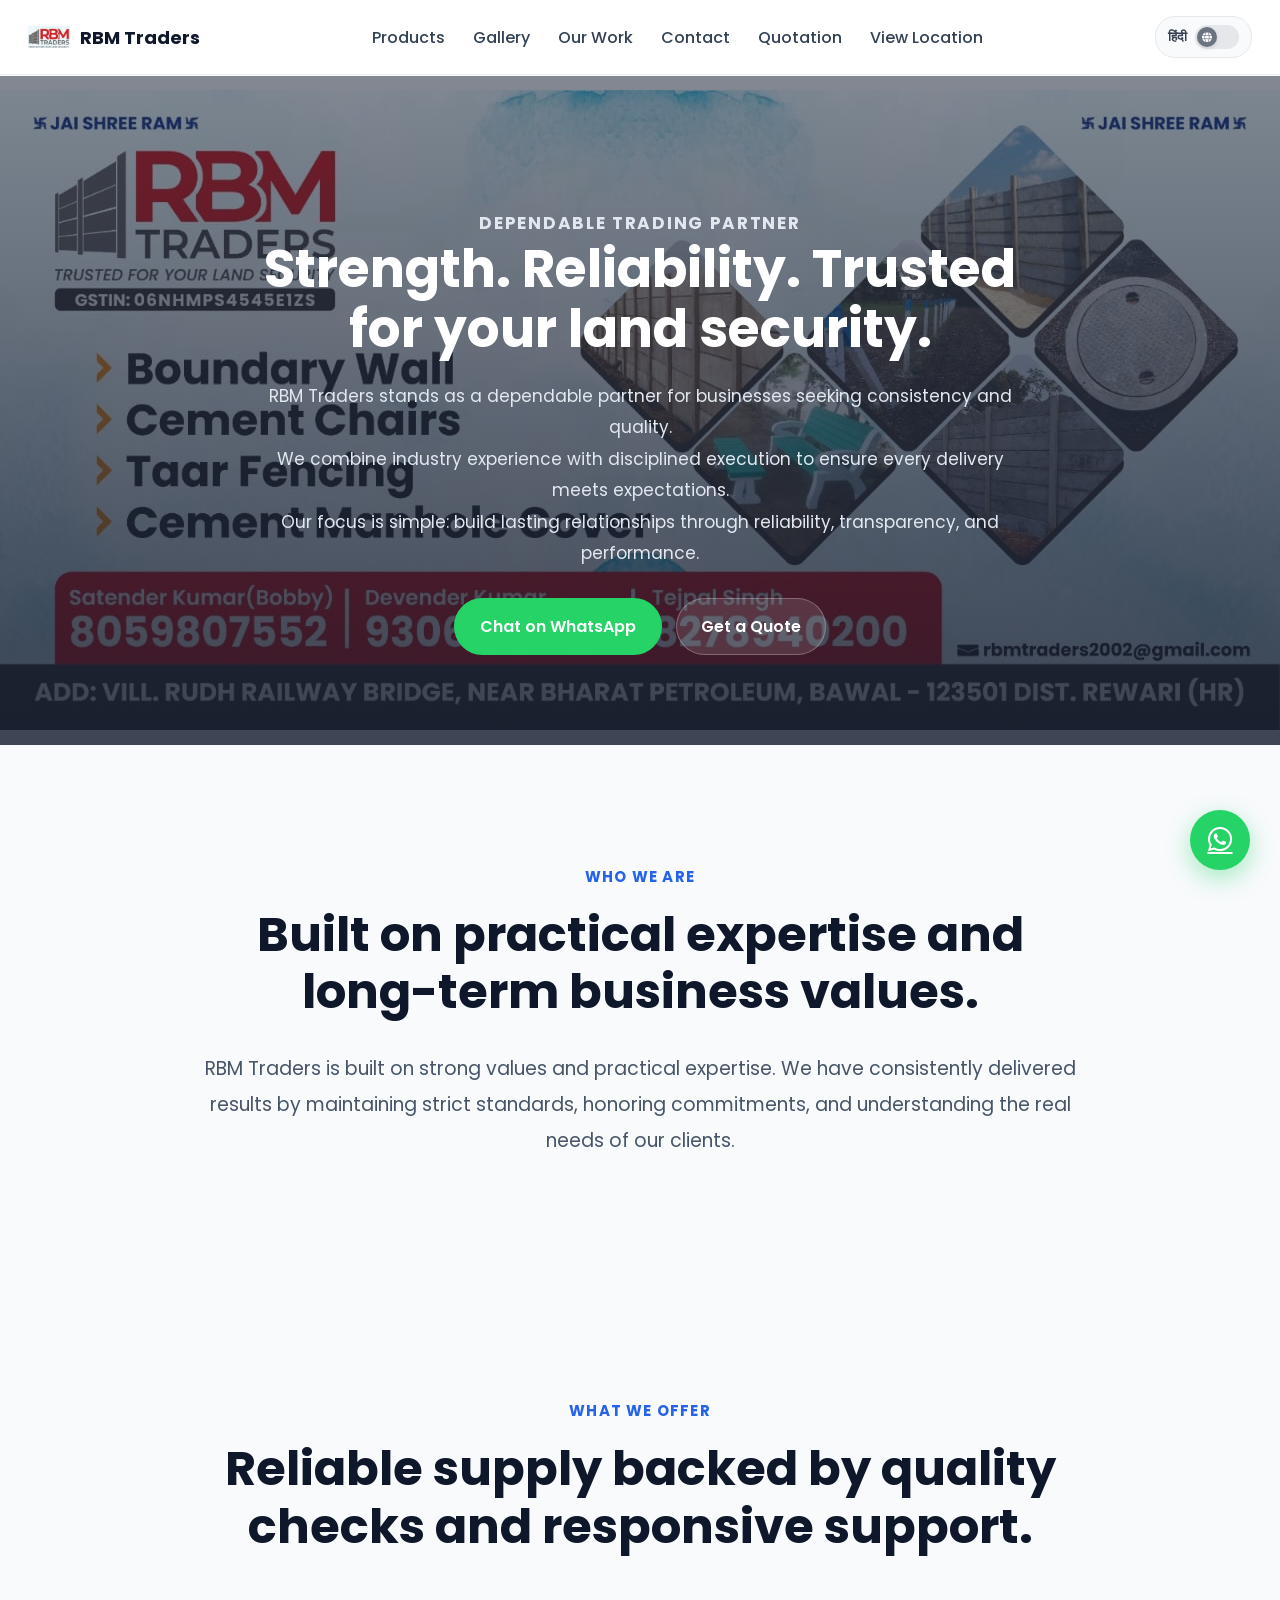
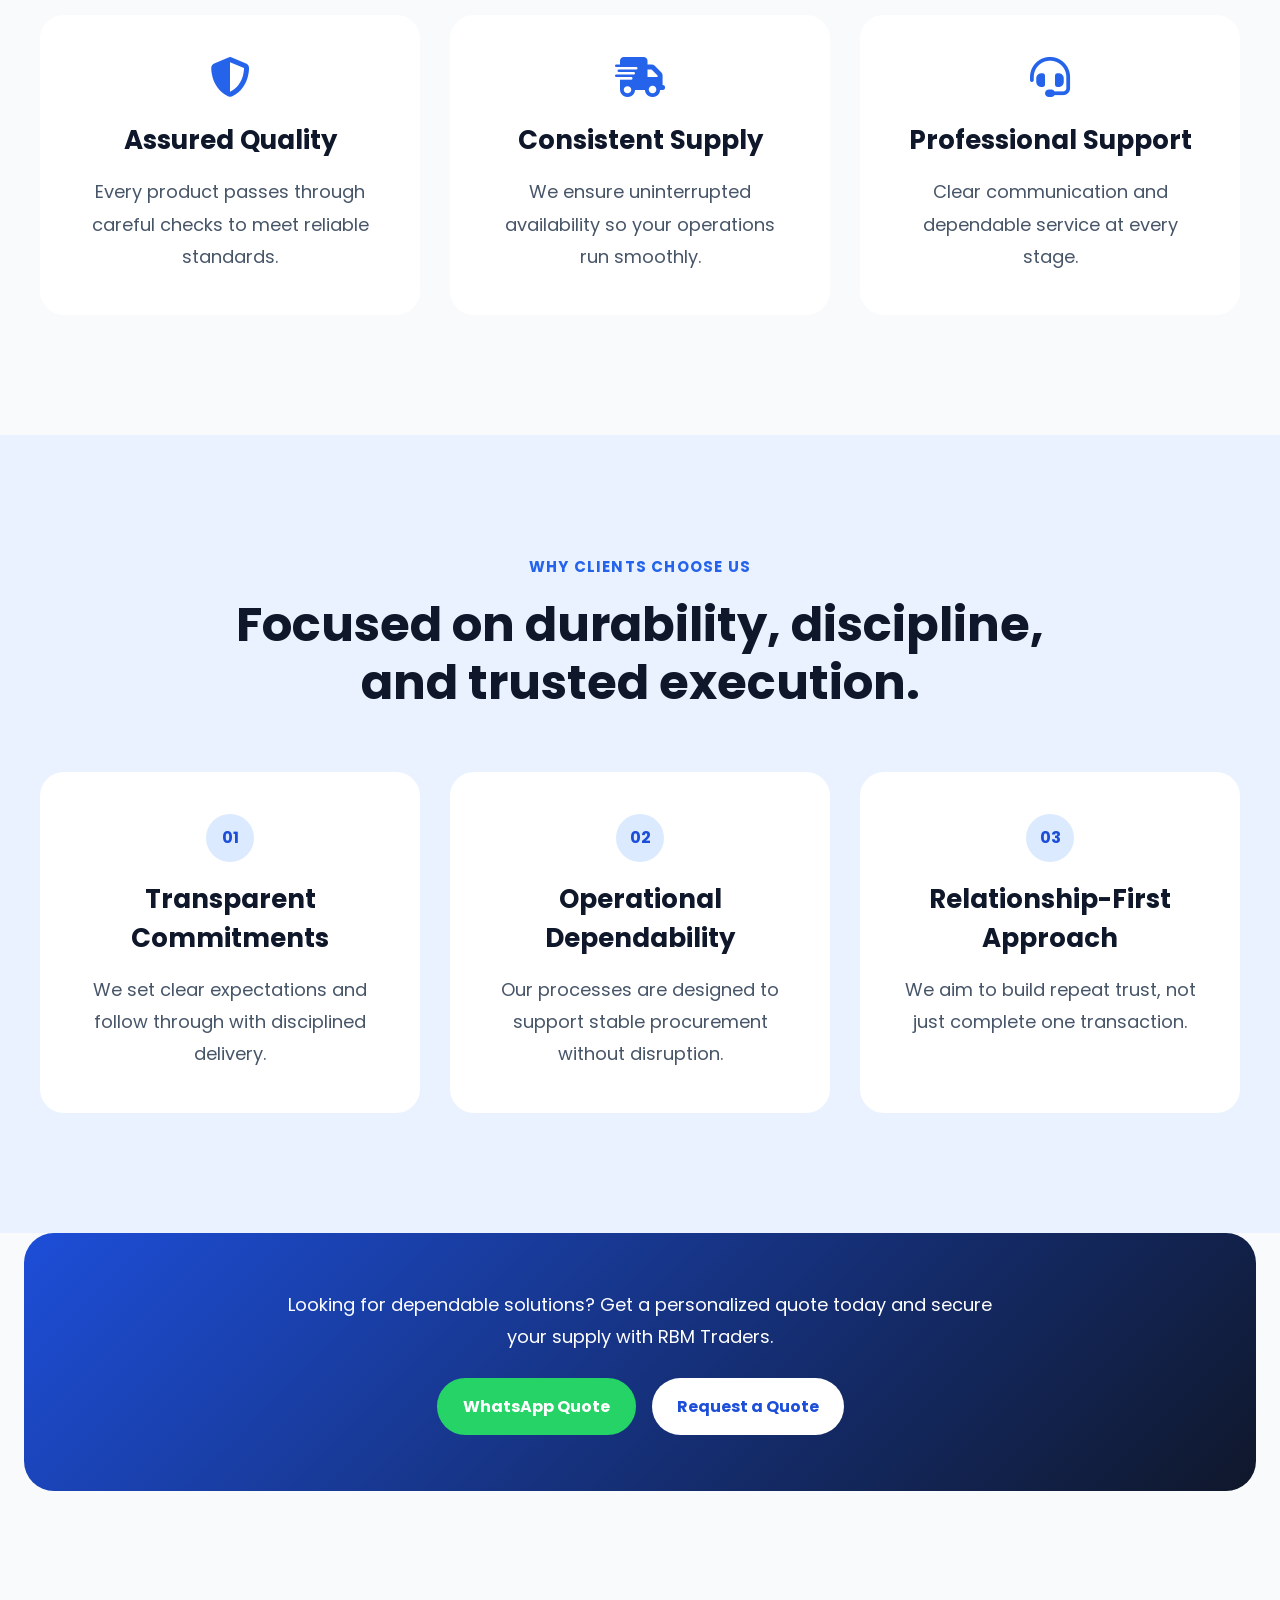
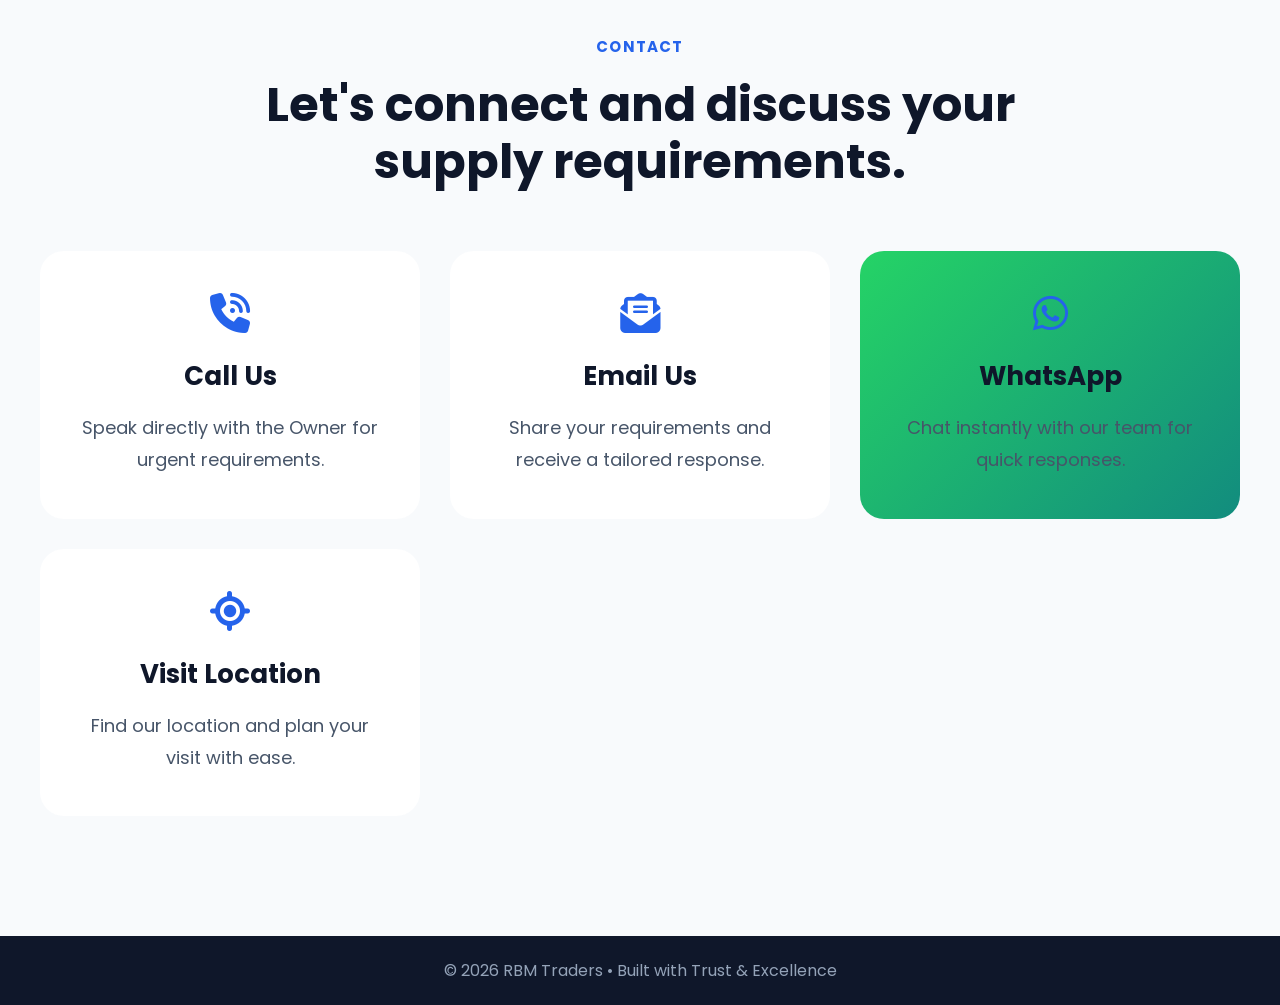
==== commit 1f7bb1f6: "change in index.html" ====
--- a/index.html
+++ b/index.html
@@ -181,7 +181,7 @@
             <a class="contact-card" href="tel:+918059807552">
                 <i class="fas fa-phone-volume"></i>
                 <h3 data-i18n="contactCard1Title">Call Us</h3>
-                <p data-i18n="contactCard1Text">Speak directly with our team for urgent requirements.</p>
+                <p data-i18n="contactCard1Text">Speak directly with the मालिक for urgent requirements.</p>
             </a>
             <a class="contact-card" href="mailto:rbmtraders2002@gmail.com">
                 <i class="fas fa-envelope-open-text"></i>
@@ -252,7 +252,7 @@
         contactTag: "Contact",
         contactHeading: "Let's connect and discuss your supply requirements.",
         contactCard1Title: "Call Us",
-        contactCard1Text: "Speak directly with our team for urgent requirements.",
+        contactCard1Text: "Speak directly with the Owner for urgent requirements.",
         contactCard2Title: "Email Us",
         contactCard2Text: "Share your requirements and receive a tailored response.",
         contactCard3Title: "Visit Location",
@@ -304,7 +304,7 @@
         contactTag: "संपर्क",
         contactHeading: "आइए जुड़ें और आपकी सप्लाई जरूरतों पर बात करें।",
         contactCard1Title: "कॉल करें",
-        contactCard1Text: "तात्काल जरूरतों के लिए सीधे हमारी टीम से बात करें।",
+        contactCard1Text: "तात्काल जरूरतों के लिए सीधे मालिक से बात करें।",
         contactCard2Title: "ईमेल करें",
         contactCard2Text: "अपनी जरूरतें साझा करें और व्यक्तिगत प्रतिक्रिया पाएं।",
         contactCard3Title: "लोकेशन पर जाएं",
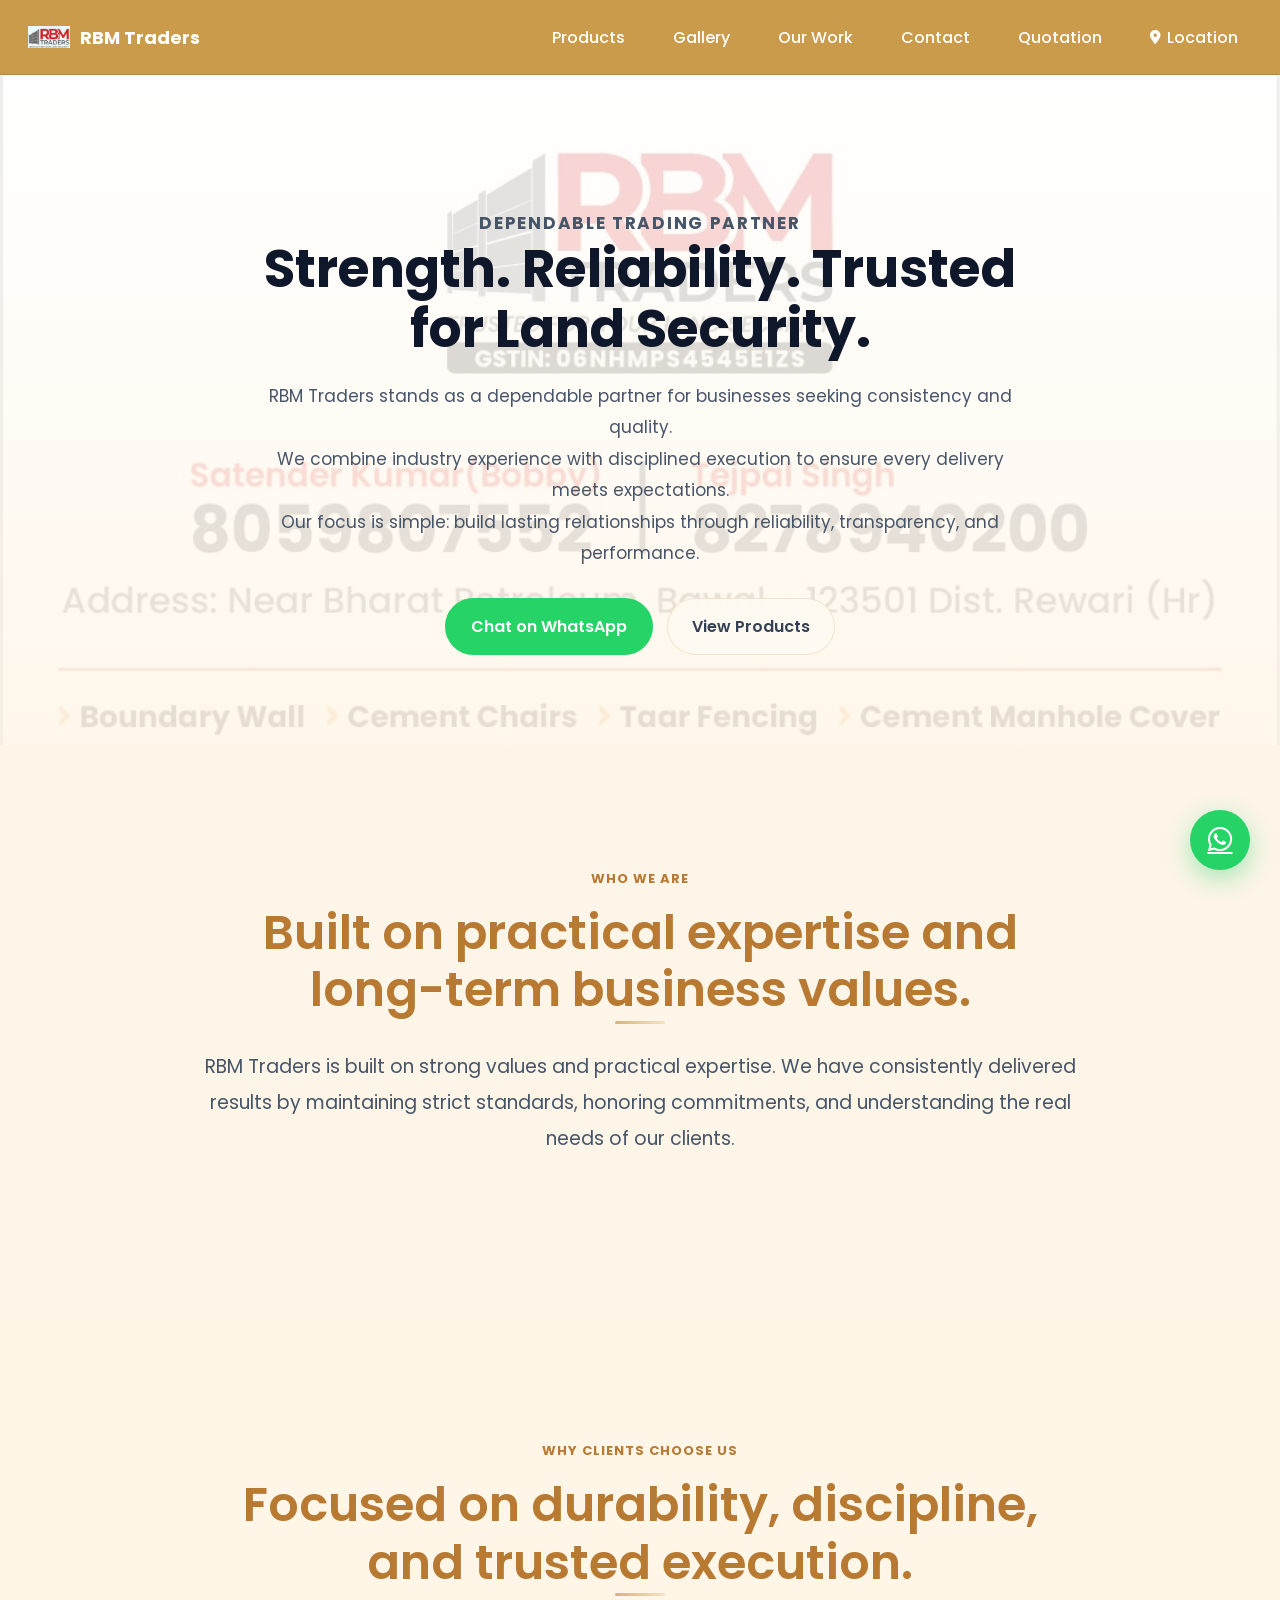
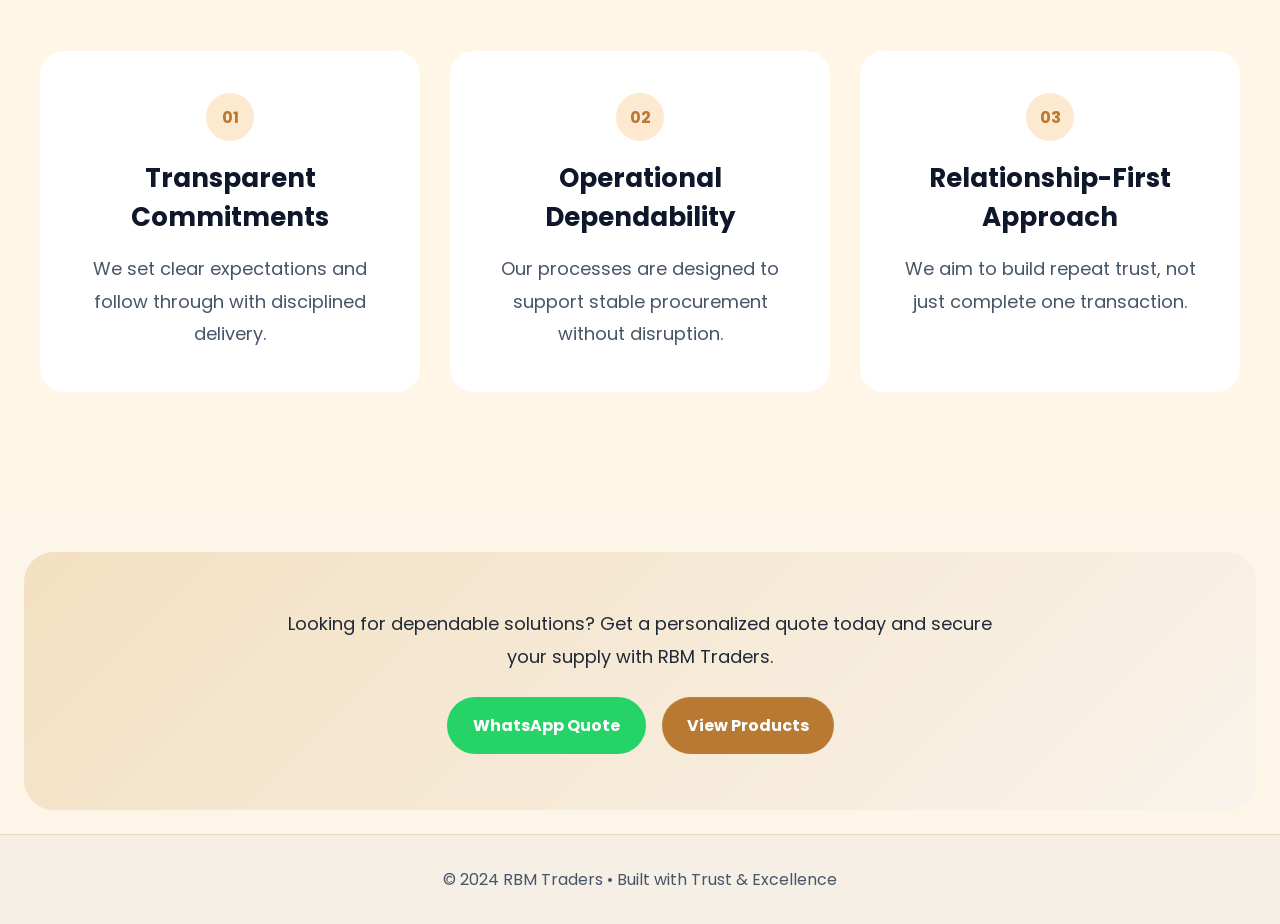
==== commit 2fcc8fde: "changed the whole look" ====
--- a/index.html
+++ b/index.html
@@ -35,38 +35,27 @@
         </a>
     </div>
     <nav class="desktop-nav" aria-label="Primary">
-        <a href="#services" data-i18n="menuProducts">Products</a>
-        <a href="#gallery" data-i18n="menuGallery">Gallery</a>
+        <a href="products.html" data-i18n="menuProducts">Products</a>
+        <a href="gallery.html" data-i18n="menuGallery">Gallery</a>
         <a href="work-done/index.html" data-i18n="menuProjects"> Our Work</a>
-        <a href="#contact" data-i18n="menuContact">Contact</a>
-        <a href="#quote" data-i18n="menuQuotation">Quotation</a>
-        <a href="https://maps.app.goo.gl/C1o8YdZam9SvYt7T8?g_st=awb" target="_blank" rel="noreferrer" data-i18n="viewLocation">
+        <a href="contact.html" data-i18n="menuContact">Contact</a>
+        <a href="instant-quotation.html" data-i18n="menuQuotation">Quotation</a>
+        <a href="https://maps.app.goo.gl/kAdwDStSetLQuG2U9" target="_blank" rel="noreferrer" data-i18n="viewLocation">
             <i class="fas fa-location-dot"></i> Location
         </a>
     </nav>
-    <button class="language-switch" id="languageSwitch" type="button">
-        <span class="switch-text">Switch to Hindi</span>
-        <span class="switch-track" aria-hidden="true">
-            <span class="switch-thumb"><i class="fas fa-globe"></i></span>
-        </span>
-    </button>
 </header>
 
 <aside class="side-menu" id="sideMenu" aria-label="Mobile menu">
-    <button class="side-language-btn" id="sideLanguageToggle" type="button">
-        <i class="fas fa-language"></i> हिंदी
-    </button>
-    <a href="#services"><i class="fas fa-box"></i> <span data-i18n="menuProducts">Products</span></a>
-    <a href="#gallery"><i class="fas fa-images"></i> <span data-i18n="menuGallery">Gallery</span></a>
-    <a href="work-done/index.html"><i class="fas fa-hammer"></i> <span data-i18n="menuProjects">Our Work</span></a>
-    <a href="#contact"><i class="fas fa-phone"></i> <span data-i18n="menuContact">Contact</span></a>
-    <a href="#quote"><i class="fas fa-file-invoice"></i> <span data-i18n="menuQuotation">Quotation</span></a>
-    <div class="location">
-        <a href="https://maps.app.goo.gl/C1o8YdZam9SvYt7T8?g_st=awb" target="_blank" rel="noreferrer">
-            <i class="fas fa-location-dot"></i> <span data-i18n="viewLocation">View Location</span>
+        <a href="products.html"><i class="fas fa-box"></i> <span data-i18n="menuProducts">Products</span></a>
+        <a href="gallery.html"><i class="fas fa-images"></i> <span data-i18n="menuGallery">Gallery</span></a>
+        <a href="work-done/index.html"><i class="fas fa-hammer"></i> <span data-i18n="menuProjects">Our Work</span></a>
+        <a href="contact.html"><i class="fas fa-phone"></i> <span data-i18n="menuContact">Contact</span></a>
+        <a href="instant-quotation.html"><i class="fas fa-calculator"></i> <span data-i18n="menuQuotation">Quotation</span></a>
+        <a href="https://maps.app.goo.gl/kAdwDStSetLQuG2U9" target="_blank" rel="noreferrer">
+            <i class="fas fa-location-dot"></i> <span data-i18n="viewLocation">Location</span>
         </a>
-    </div>
-</aside>
+    </aside>
 
 <div class="overlay" id="overlay"></div>
 
@@ -81,10 +70,10 @@
 
 <main id="top">
     <section class="hero">
-        <img src="p1.jpeg" alt="" class="hero-bg">
+        <img src="p1.jpeg" alt="RBM Traders construction site background" class="hero-bg">
         <div class="hero-text">
             <p class="eyebrow" data-i18n="heroEyebrow">Dependable Trading Partner</p>
-            <h1 data-i18n="heroTitle"> Strength. Reliability. आपकी भूमि सुरक्षा के लिए भरोसेमंद.</h1>
+            <h1 data-i18n="heroTitle">Strength. Reliability. Trusted for Land Security.</h1>
             <p data-i18n="heroText">
                 RBM Traders stands as a dependable partner for businesses seeking consistency and quality.<br>
                 We combine industry experience with disciplined execution to ensure every delivery meets expectations.<br>
@@ -96,7 +85,7 @@
                    target="_blank" 
                    rel="noopener noreferrer"
                    data-i18n="heroButtonPrimary">Chat on WhatsApp</a>
-                <a href="#quote" class="btn btn-secondary" data-i18n="heroButtonSecondary">Get a Quote</a>
+                <a href="products.html" class="btn btn-secondary" data-i18n="heroButtonSecondary">View Products</a>
             </div>
         </div>
     </section>
@@ -112,31 +101,7 @@
         </p>
     </section>
 
-    <section class="section reveal" id="services">
-        <div class="section-heading">
-            <p class="section-tag" data-i18n="servicesTag">What We Offer</p>
-            <h2 data-i18n="servicesHeading">Reliable supply backed by quality checks and responsive support.</h2>
-        </div>
-        <div class="cards">
-            <article class="card">
-                <i class="fas fa-shield-halved"></i>
-                <h3 data-i18n="service1Title">Assured Quality</h3>
-                <p data-i18n="service1Text">Every product passes through careful checks to meet reliable standards.</p>
-            </article>
-            <article class="card">
-                <i class="fas fa-truck-fast"></i>
-                <h3 data-i18n="service2Title">Consistent Supply</h3>
-                <p data-i18n="service2Text">We ensure uninterrupted availability so your operations run smoothly.</p>
-            </article>
-            <article class="card">
-                <i class="fas fa-headset"></i>
-                <h3 data-i18n="service3Title">Professional Support</h3>
-                <p data-i18n="service3Text">Clear communication and dependable service at every stage.</p>
-            </article>
-        </div>
-    </section>
-
-    <section class="section section-alt reveal" id="gallery">
+    <section class="section section-alt reveal" id="why-choose-us">
         <div class="section-heading">
             <p class="section-tag" data-i18n="galleryTag">Why Clients Choose Us</p>
             <h2 data-i18n="galleryHeading">Focused on durability, discipline, and trusted execution.</h2>
@@ -163,297 +128,21 @@
     <section class="cta reveal" id="quote">
         <p data-i18n="ctaText">Looking for dependable solutions? Get a personalized quote today and secure your supply with RBM Traders.</p>
         <div class="cta-buttons">
-            <a href="https://wa.me/910589807552?text=Hello%20RBM%20Traders,%20I%20want%20to%20request%20a%20quote%20for%20my%20project." 
+            <a href="https://wa.me/918059807552?text=Hello%20RBM%20Traders,%20I%20want%20to%20request%20a%20quote%20for%20my%20project.&lang=en" 
                class="btn whatsapp-link" 
                target="_blank" 
                rel="noopener noreferrer"
                data-i18n="ctaButtonWhatsApp">WhatsApp Quote</a>
-            <a href="#contact" class="btn btn-secondary" data-i18n="ctaButton">Request a Quote</a>
-        </div>
-    </section>
-
-    <section class="section contact-section reveal" id="contact">
-        <div class="section-heading">
-            <p class="section-tag" data-i18n="contactTag">Contact</p>
-            <h2 data-i18n="contactHeading">Let's connect and discuss your supply requirements.</h2>
-        </div>
-        <div class="contact-grid">
-            <a class="contact-card" href="tel:+918059807552">
-                <i class="fas fa-phone-volume"></i>
-                <h3 data-i18n="contactCard1Title">Call Us</h3>
-                <p data-i18n="contactCard1Text">Speak directly with the मालिक for urgent requirements.</p>
-            </a>
-            <a class="contact-card" href="mailto:rbmtraders2002@gmail.com">
-                <i class="fas fa-envelope-open-text"></i>
-                <h3 data-i18n="contactCard2Title">Email Us</h3>
-                <p data-i18n="contactCard2Text">Share your requirements and receive a tailored response.</p>
-            </a>
-            <a class="contact-card whatsapp-contact" href="https://wa.me/918278940200?text=Hello%20RBM%20Traders,%20I%20need%20help%20with%20my%20inquiry." 
-               target="_blank" rel="noopener noreferrer">
-                <i class="fab fa-whatsapp"></i>
-                <h3 data-i18n="contactCard4Title">WhatsApp</h3>
-                <p data-i18n="contactCard4Text">Chat instantly with our team for quick responses.</p>
-            </a>
-            <a class="contact-card" href="https://maps.app.goo.gl/C1o8YdZam9SvYt7T8?g_st=awb" target="_blank" rel="noreferrer">
-                <i class="fas fa-location-crosshairs"></i>
-                <h3 data-i18n="contactCard3Title">Visit Location</h3>
-                <p data-i18n="contactCard3Text">Find our location and plan your visit with ease.</p>
-            </a>
+            <a href="products.html" class="btn btn-secondary" data-i18n="ctaButton">View Products</a>
         </div>
     </section>
 </main>
 
 <footer class="footer" data-i18n="footerText">
-    &copy; 2026 RBM Traders • Built with Trust &amp; Excellence
+    &copy; 2024 RBM Traders • Built with Trust &amp; Excellence
 </footer>
 
-<script>
-const translations = {
-    en: {
-        pageTitle: "RBM Traders",
-        languagePromptLabel: "Choose your preferred language",
-        languagePromptTitle: "Select Website Language",
-        loaderTitle: "RBM Traders<br>Building Strong Foundations...",
-        brandName: "RBM Traders",
-        languageButton: "Language",
-        menuProducts: "Products",
-        menuGallery: "Gallery",
-        menuProjects: "Our Work",
-        menuContact: "Contact",
-        menuQuotation: "Quotation",
-        viewLocation: "View Location",
-        heroEyebrow: "Dependable Trading Partner",
-        heroTitle: "Strength. Reliability. Trusted for your land security.",
-        heroText: "RBM Traders stands as a dependable partner for businesses seeking consistency and quality.<br>We combine industry experience with disciplined execution to ensure every delivery meets expectations.<br>Our focus is simple: build lasting relationships through reliability, transparency, and performance.",
-        heroButtonPrimary: "Chat on WhatsApp",
-        heroButtonSecondary: "Get a Quote",
-        aboutTag: "Who We Are",
-        aboutHeading: "Built on practical expertise and long-term business values.",
-        aboutText: "RBM Traders is built on strong values and practical expertise. We have consistently delivered results by maintaining strict standards, honoring commitments, and understanding the real needs of our clients.",
-        servicesTag: "What We Offer",
-        servicesHeading: "Reliable supply backed by quality checks and responsive support.",
-        service1Title: "Assured Quality",
-        service1Text: "Every product passes through careful checks to meet reliable standards.",
-        service2Title: "Consistent Supply",
-        service2Text: "We ensure uninterrupted availability so your operations run smoothly.",
-        service3Title: "Professional Support",
-        service3Text: "Clear communication and dependable service at every stage.",
-        galleryTag: "Why Clients Choose Us",
-        galleryHeading: "Focused on durability, discipline, and trusted execution.",
-        highlight1Title: "Transparent Commitments",
-        highlight1Text: "We set clear expectations and follow through with disciplined delivery.",
-        highlight2Title: "Operational Dependability",
-        highlight2Text: "Our processes are designed to support stable procurement without disruption.",
-        highlight3Title: "Relationship-First Approach",
-        highlight3Text: "We aim to build repeat trust, not just complete one transaction.",
-        ctaText: "Looking for dependable solutions? Get a personalized quote today and secure your supply with RBM Traders.",
-        ctaButton: "Request a Quote",
-        ctaButtonWhatsApp: "WhatsApp Quote",
-        contactTag: "Contact",
-        contactHeading: "Let's connect and discuss your supply requirements.",
-        contactCard1Title: "Call Us",
-        contactCard1Text: "Speak directly with the Owner for urgent requirements.",
-        contactCard2Title: "Email Us",
-        contactCard2Text: "Share your requirements and receive a tailored response.",
-        contactCard3Title: "Visit Location",
-        contactCard3Text: "Find our location and plan your visit with ease.",
-        contactCard4Title: "WhatsApp",
-        contactCard4Text: "Chat instantly with our team for quick responses.",
-        footerText: "&copy; 2026 RBM Traders • Built with Trust &amp; Excellence"
-    },
-    hi: {
-        pageTitle: "आरबीएम ट्रेडर्स",
-        languagePromptLabel: "अपनी पसंदीदा भाषा चुनें",
-        languagePromptTitle: "वेबसाइट की भाषा चुनें",
-        loaderTitle: "आरबीएम ट्रेडर्स<br>मजबूत नींव का भरोसेमंद साथ...",
-        brandName: "आरबीएम ट्रेडर्स",
-        languageButton: "भाषा",
-        menuProducts: "उत्पाद",
-        menuGallery: "गैलरी",
-        menuProjects: "हमारा काम",
-        menuContact: "संपर्क",
-        menuQuotation: "कोटेशन",
-        viewLocation: "लोकेशन देखें",
-        heroEyebrow: "भरोसेमंद ट्रेडिंग पार्टनर",
-        heroTitle: "मजबूती. भरोसा. आपकी भूमि सुरक्षा के लिए भरोसेमंद.",
-        heroText: "आरबीएम ट्रेडर्स उन व्यवसायों का भरोसेमंद साथी है जो निरंतर गुणवत्ता और स्थिर सप्लाई चाहते हैं।<br>हम अपने अनुभव और अनुशासित कार्यप्रणाली से हर डिलीवरी को आपकी अपेक्षाओं के अनुसार पूरा करते हैं।<br>हमारा लक्ष्य सरल है: भरोसे, पारदर्शिता और बेहतर प्रदर्शन के साथ लंबे रिश्ते बनाना।",
-        heroButtonPrimary: "व्हाट्सएप पर चैट करें",
-        heroButtonSecondary: "कोटेशन लें",
-        aboutTag: "हम कौन हैं",
-        aboutHeading: "व्यावहारिक विशेषज्ञता और लंबे समय के व्यावसायिक मूल्यों पर आधारित।",
-        aboutText: "आरबीएम ट्रेडर्स मजबूत मूल्यों और व्यावहारिक विशेषज्ञता पर आधारित है। हमने सख्त मानकों, वादों की प्रतिबद्धता और ग्राहकों की वास्तविक जरूरतों को समझते हुए लगातार बेहतरीन परिणाम दिए हैं।",
-        servicesTag: "हम क्या प्रदान करते हैं",
-        servicesHeading: "गुणवत्ता जांच और तेज सहयोग के साथ भरोसेमंद सप्लाई।",
-        service1Title: "गुणवत्ता की गारंटी",
-        service1Text: "हर उत्पाद को भरोसेमंद मानकों पर खरा उतारने के लिए सावधानी से जांचा जाता है।",
-        service2Title: "निरंतर सप्लाई",
-        service2Text: "हम उपलब्धता बनाए रखते हैं ताकि आपके काम में कोई रुकावट न आए।",
-        service3Title: "पेशेवर सहयोग",
-        service3Text: "हर चरण पर स्पष्ट संवाद और भरोसेमंद सेवा।",
-        galleryTag: "ग्राहक हमें क्यों चुनते हैं",
-        galleryHeading: "मजबूती, अनुशासन और भरोसेमंद कार्यान्वयन पर केंद्रित।",
-        highlight1Title: "पारदर्शी प्रतिबद्धता",
-        highlight1Text: "हम स्पष्ट अपेक्षाएं तय करते हैं और अनुशासित डिलीवरी के साथ उन्हें पूरा करते हैं।",
-        highlight2Title: "संचालन में भरोसेमंदी",
-        highlight2Text: "हमारी प्रक्रियाएं स्थिर खरीद और बिना रुकावट सप्लाई को सहयोग देने के लिए बनाई गई हैं।",
-        highlight3Title: "रिश्तों को प्राथमिकता",
-        highlight3Text: "हम केवल एक लेन-देन नहीं, बल्कि बार-बार बनने वाला भरोसा बनाना चाहते हैं।",
-        ctaText: "भरोसेमंद समाधान चाहिए? आज ही अपना पर्सनलाइज्ड कोटेशन लें और आरबीएम ट्रेडर्स के साथ अपनी सप्लाई सुरक्षित करें।",
-        ctaButton: "कोटेशन मांगें",
-        ctaButtonWhatsApp: "व्हाट्सएप कोटेशन",
-        contactTag: "संपर्क",
-        contactHeading: "आइए जुड़ें और आपकी सप्लाई जरूरतों पर बात करें।",
-        contactCard1Title: "कॉल करें",
-        contactCard1Text: "तात्काल जरूरतों के लिए सीधे मालिक से बात करें।",
-        contactCard2Title: "ईमेल करें",
-        contactCard2Text: "अपनी जरूरतें साझा करें और व्यक्तिगत प्रतिक्रिया पाएं।",
-        contactCard3Title: "लोकेशन पर जाएं",
-        contactCard3Text: "हमारा लोकेशन ढूंढें और आसानी से अपनी यात्रा की योजना बनाएं।",
-        contactCard4Title: "व्हाट्सएप",
-        contactCard4Text: "तेज जवाब के लिए तुरंत हमारी टीम से चैट करें।",
-        footerText: "&copy; 2026 आरबीएम ट्रेडर्स • भरोसे और उत्कृष्टता के साथ निर्मित"
-    }
-};
+<script src="script.js"></script>
 
-const menuBtn = document.getElementById("menuBtn");
-const sideMenu = document.getElementById("sideMenu");
-const overlay = document.getElementById("overlay");
-const loader = document.getElementById("loader");
-const pageTransitionOverlay = document.getElementById("pageTransitionOverlay");
-const menuLinks = sideMenu.querySelectorAll("a");
-const reveals = document.querySelectorAll(".reveal");
-const languageSwitch = document.getElementById("languageSwitch");
-const sideLanguageToggle = document.getElementById("sideLanguageToggle");
-
-function closeMenu() {
-    menuBtn.classList.remove("active");
-    sideMenu.classList.remove("active");
-    overlay.classList.remove("active");
-    menuBtn.setAttribute("aria-expanded", "false");
-}
-
-function updateLanguageToggleButtons(language) {
-    const switchLabel = language === "en" ? "हिंदी" : "English";
-    const sideLabel = language === "en" ? "हिंदी" : "English";
-
-    if (languageSwitch) {
-        const switchText = languageSwitch.querySelector(".switch-text");
-        if (switchText) {
-            switchText.textContent = switchLabel;
-        }
-        languageSwitch.classList.toggle("active", language === "hi");
-    }
-
-    if (sideLanguageToggle) {
-        sideLanguageToggle.innerHTML = `<i class="fas fa-language"></i> ${sideLabel}`;
-    }
-}
-
-function applyTranslations(language) {
-    const selected = translations[language] || translations.en;
-    document.documentElement.lang = language;
-
-    document.querySelectorAll("[data-i18n]").forEach((element) => {
-        const key = element.dataset.i18n;
-        if (!selected[key]) {
-            return;
-        }
-
-        if (element.tagName === "TITLE") {
-            element.textContent = selected[key];
-        } else {
-            element.innerHTML = selected[key];
-        }
-    });
-}
-
-function setLanguage(language) {
-    localStorage.setItem("preferredLanguage", language);
-    applyTranslations(language);
-    updateLanguageToggleButtons(language);
-}
-
-function toggleLanguage() {
-    const currentLang = document.documentElement.lang === "hi" ? "hi" : "en";
-    const nextLang = currentLang === "en" ? "hi" : "en";
-    setLanguage(nextLang);
-}
-
-function reveal() {
-    const windowHeight = window.innerHeight;
-    reveals.forEach((element) => {
-        if (element.getBoundingClientRect().top < windowHeight - 100) {
-            element.classList.add("active");
-        }
-    });
-}
-
-menuBtn.addEventListener("click", () => {
-    const isOpen = menuBtn.classList.toggle("active");
-    sideMenu.classList.toggle("active", isOpen);
-    overlay.classList.toggle("active", isOpen);
-    menuBtn.setAttribute("aria-expanded", String(isOpen));
-});
-
-overlay.addEventListener("click", closeMenu);
-menuLinks.forEach((link) => link.addEventListener("click", closeMenu));
-
-document.addEventListener("click", (event) => {
-    if (!sideMenu.contains(event.target) && !menuBtn.contains(event.target)) {
-        closeMenu();
-    }
-});
-
-if (languageSwitch) {
-    languageSwitch.addEventListener("click", () => {
-        closeMenu();
-        toggleLanguage();
-    });
-}
-
-if (sideLanguageToggle) {
-    sideLanguageToggle.addEventListener("click", () => {
-        closeMenu();
-        toggleLanguage();
-    });
-}
-
-const animatedLinks = document.querySelectorAll('a[href]:not([href^="mailto:"]):not([href^="tel:"]):not([href^="#"]):not([target="_blank"])');
-animatedLinks.forEach((link) => {
-    link.addEventListener("click", (event) => {
-        const href = link.getAttribute("href");
-        if (!href || href.startsWith("#") || href.startsWith("mailto:") || href.startsWith("tel:") || link.target === "_blank") {
-            return;
-        }
-        event.preventDefault();
-        if (pageTransitionOverlay) {
-            pageTransitionOverlay.classList.add("active");
-        }
-        setTimeout(() => {
-            window.location.href = href;
-        }, 280);
-    });
-});
-
-window.addEventListener("load", () => {
-    const savedLanguage = localStorage.getItem("preferredLanguage") || "en";
-    setLanguage(savedLanguage);
-
-    if (pageTransitionOverlay) {
-        pageTransitionOverlay.classList.remove("active");
-    }
-
-    setTimeout(() => {
-        loader.classList.add("hidden");
-        setTimeout(() => {
-            loader.style.display = "none";
-        }, 1000);
-    }, 1600);
-
-    reveal();
-});
-
-window.addEventListener("scroll", reveal);
-</script>
 </body>
 </html>
--- a/style.css
+++ b/style.css
@@ -1,18 +1,18 @@
 *{margin:0;padding:0;box-sizing:border-box;}
 html{scroll-behavior:smooth;}
-body{font-family:"Poppins",sans-serif;background:#f8fafc;color:#1f2937;}
+body{font-family:"Poppins",sans-serif;background:#fcf5e8;color:#111827;}
 body.language-pending{overflow:hidden;}
 
 .loader{
     position:fixed;
     inset:0;
-    background:#0f172a;
+    background:#ffffff;
     display:flex;
     justify-content:center;
     align-items:center;
     z-index:5000;
     flex-direction:column;
-    color:#fff;
+    color:#1f2937;
     text-align:center;
     opacity:1;
     transition:opacity 1s ease;
@@ -24,7 +24,7 @@
     width:14px;
     height:14px;
     margin:0 6px;
-    background:#38bdf8;
+    background:#d8a465;
     border-radius:50%;
     opacity:0;
     transform:scale(0.5);
@@ -54,7 +54,7 @@
     box-shadow:0 30px 80px rgba(15,23,42,.35);
 }
 .modal-label{
-    color:#2563eb;
+    color:#b87a32;
     font-size:13px;
     font-weight:700;
     letter-spacing:.08em;
@@ -73,8 +73,8 @@
     border-radius:14px;
     padding:15px;
     margin:10px 0;
-    background:linear-gradient(135deg,#2563eb,#1d4ed8);
-    color:#fff;
+    background:linear-gradient(135deg,#d8b37f,#f6e2c4);
+    color:#111827;
     font-size:18px;
     font-weight:600;
     cursor:pointer;
@@ -94,9 +94,8 @@
     align-items:center;
     justify-content:space-between;
     padding:16px 28px;
-    background:rgba(255,255,255,.88);
-    backdrop-filter:blur(14px);
-    border-bottom:1px solid rgba(148,163,184,.18);
+    background:#c99b4a;
+    border-bottom:1px solid rgba(0,0,0,.12);
     z-index:2000;
 }
 .nav-left{display:flex;align-items:center;gap:16px;}
@@ -105,44 +104,55 @@
     align-items:center;
     gap:10px;
     text-decoration:none;
-    color:#0f172a;
+    color:#fff;
 }
 .logo img{width:42px;height:42px;object-fit:contain;}
 .logo strong{font-size:18px;}
-.desktop-nav{display:flex;gap:28px;}
+.desktop-nav{display:flex;gap:20px;}
 .desktop-nav a{
-    color:#334155;
+    color:#fff;
     text-decoration:none;
     font-weight:500;
     display:flex;
     align-items:center;
     gap:6px;
-    transition:color .25s ease, transform .25s ease;
+    transition:background .25s ease, transform .25s ease, color .25s ease;
+    padding:8px 14px;
+    border-radius:999px;
 }
 .desktop-nav a:hover{
-    color:#1d4ed8;
-    transform:translateY(-2px);
+    background:rgba(255,255,255,.18);
+    transform:none;
+}
+.desktop-nav a.active,
+.desktop-nav a.active:hover{
+    background:rgba(255,255,255,.32);
+    color:#fff;
+}
+.desktop-nav a.active i,
+.desktop-nav a:hover i{
+    color:#fff;
 }
 .desktop-nav a i{
-    color:#2563eb;
+    color:#fff;
     font-size:14px;
 }
 .language-trigger{
     border:none;
-    background:#dbeafe;
-    color:#1d4ed8;
+    background:#f5ead5;
+    color:#9c6641;
     padding:11px 16px;
     border-radius:999px;
     font-weight:700;
     cursor:pointer;
     transition:.25s ease;
 }
-.language-trigger:hover{background:#bfdbfe;}
+.language-trigger:hover{background:#ecd7b4;}
 
 .language-switch{
     border:none;
-    background:#f8fafc;
-    color:#374151;
+    background:#fff6eb;
+    color:#334155;
     display:flex;
     align-items:center;
     gap:8px;
@@ -151,11 +161,11 @@
     font-weight:600;
     cursor:pointer;
     transition:all .4s ease;
-    border:1px solid #e5e7eb;
+    border:1px solid #ecd7b4;
 }
 .language-switch:hover{
-    background:#f1f5f9;
-    border-color:#d1d5db;
+    background:#f7ede1;
+    border-color:#d7b09a;
 }
 .language-switch .switch-text{
     font-size:13px;
@@ -212,7 +222,7 @@
     display:block;
     height:3px;
     border-radius:999px;
-    background:#2563eb;
+    background:#000;
     transition:.35s ease;
 }
 .menu-btn.active span:nth-child(1){transform:translateY(10px) rotate(45deg);}
@@ -225,10 +235,11 @@
     left:-290px;
     width:280px;
     height:calc(100% - 76px);
-    background:rgba(15,23,42,.96);
+    background:#b87a32;
     padding:28px 18px;
     transition:left .35s ease;
     z-index:1800;
+    border-left:none;
 }
 .side-menu.active{left:0;}
 .side-menu a,
@@ -241,16 +252,28 @@
     padding:14px 16px;
     border:none;
     border-radius:14px;
-    background:rgba(255,255,255,.06);
-    color:#e2e8f0;
+    background:rgba(255,255,255,.15);
+    color:#fff;
     font-size:16px;
     text-decoration:none;
     cursor:pointer;
     transition:transform .25s ease, background .25s ease;
 }
+.side-menu a.active,
+.side-menu button.active {
+    background:rgba(255,255,255,.32);
+    color:#fff;
+}
 .side-menu a:hover,
-.side-menu button:hover{background:#2563eb;transform:translateX(4px);}
-.side-menu i{color:#7dd3fc;}
+.side-menu button:hover{background:rgba(255,255,255,.24);transform:none;}
+.side-menu i{color:#fff;}
+.side-menu a.active i,
+.side-menu button.active i{color:#fff;}
+.side-menu-header{display:flex;align-items:center;gap:12px;padding:8px 6px 18px;border-bottom:1px solid rgba(255,255,255,.08);margin-bottom:8px}
+.side-menu-header .side-logo{display:flex;align-items:center;gap:10px;text-decoration:none;color:#fff}
+.side-menu-header img{width:44px;height:44px;object-fit:cover;border-radius:6px;border:2px solid rgba(255,255,255,.12)}
+.side-menu-header .side-brand strong{display:block;font-size:16px}
+.side-menu-header .side-brand small{display:block;font-size:12px;opacity:.9}
 .location{position:absolute;left:18px;right:18px;bottom:24px;}
 .location a{font-size:14px;}
 
@@ -260,7 +283,7 @@
     left:0;
     width:100%;
     height:calc(100% - 76px);
-    background:rgba(15,23,42,.42);
+    background:rgba(15,23,42,.18);
     opacity:0;
     visibility:hidden;
     transition:.25s ease;
@@ -271,7 +294,7 @@
 .page-transition-overlay{
     position:fixed;
     inset:0;
-    background:rgba(15,23,42,0.95);
+    background:rgba(255,255,255,0.95);
     opacity:0;
     visibility:hidden;
     pointer-events:none;
@@ -290,7 +313,7 @@
     justify-content:center;
     text-align:center;
     padding:110px 24px 90px;
-    color:#fff;
+    color:#0f172a;
     position:relative;
     overflow:hidden;
 }
@@ -300,28 +323,28 @@
     left:0;
     width:100%;
     height:100%;
-    object-fit:contain;
+    object-fit:cover;
     z-index:-2;
 }
 .hero::after{
     content:"";
     position:absolute;
     inset:0;
-    background:linear-gradient(180deg,rgba(15,23,42,.50),rgba(15,23,42,.80));
+    background:linear-gradient(180deg,rgba(255,255,255,0.8),rgba(255,246,233,0.9));
     z-index:-1;
 }
 .hero-text{max-width:820px;animation:fadeUp .9s ease;}
 .eyebrow{
     display:inline-block;
     margin-bottom:16px;
-    color:#bfdbfe;
+    color:#b87a32;
     text-transform:uppercase;
     letter-spacing:.1em;
     font-size:13px;
     font-weight:700;
 }
 .hero h1{font-size:52px;line-height:1.15;}
-.hero p{margin:22px auto 0;max-width:760px;line-height:1.85;font-size:17px;color:#e2e8f0;}
+.hero p{margin:22px auto 0;max-width:760px;line-height:1.85;font-size:17px;color:#475569;}
 .hero-actions{
     display:flex;
     justify-content:center;
@@ -335,24 +358,24 @@
     justify-content:center;
     padding:14px 24px;
     border-radius:999px;
-    background:linear-gradient(135deg,#38bdf8,#2563eb);
-    color:#fff;
+    background:linear-gradient(135deg,#d8b37f,#f6e2c4);
+    color:#111827;
     font-weight:600;
     text-decoration:none;
     transition:transform .25s ease, box-shadow .25s ease;
 }
-.btn:hover{transform:translateY(-2px);box-shadow:0 16px 30px rgba(37,99,235,.25);}
-.btn-secondary{background:rgba(255,255,255,.12);border:1px solid rgba(255,255,255,.26);}
+.btn:hover{transform:translateY(-2px);box-shadow:0 16px 30px rgba(184,122,50,.18);}
+.btn-secondary{background:rgba(255,250,241,.95);border:1px solid rgba(196,141,74,.22);color:#334155;}
 
 .section{padding:120px 24px;}
-.section-alt{background:#eaf2ff;}
+.section-alt{background:#fff6e8;}
 .section-heading{
     max-width:900px;
     margin:0 auto 30px;
     text-align:center;
 }
 .section-tag{
-    color:#2563eb;
+    color:#b87a32;
     text-transform:uppercase;
     letter-spacing:.08em;
     font-size:15px;
@@ -381,13 +404,14 @@
     display:grid;
     gap:30px;
 }
-.cards{grid-template-columns:repeat(3,minmax(0,1fr));}
+.cards{grid-template-columns:repeat(auto-fit,minmax(300px,1fr));}
 .highlights{grid-template-columns:repeat(3,minmax(0,1fr));}
 .contact-grid{grid-template-columns:repeat(3,minmax(0,1fr));}
 
 .card,
 .highlight,
-.contact-card{
+.contact-card,
+.product-card{
     background:#fff;
     border-radius:24px;
     padding:42px;
@@ -397,19 +421,21 @@
 .card i,
 .contact-card i{
     font-size:40px;
-    color:#2563eb;
+    color:#b87a32;
     margin-bottom:24px;
 }
 .card h3,
 .highlight h3,
-.contact-card h3{
+.contact-card h3,
+.product-card h3{
     font-size:26px;
     margin-bottom:16px;
     color:#0f172a;
 }
 .card p,
 .highlight p,
-.contact-card p{
+.contact-card p,
+.product-card p{
     color:#475569;
     line-height:1.8;
     font-size:18px;
@@ -421,8 +447,8 @@
     align-items:center;
     justify-content:center;
     border-radius:50%;
-    background:#dbeafe;
-    color:#1d4ed8;
+    background:#fde9d0;
+    color:#b87a32;
     font-weight:700;
     margin-bottom:18px;
 }
@@ -432,11 +458,330 @@
 }
 .contact-card:hover{transform:translateY(-4px);box-shadow:0 24px 50px rgba(15,23,42,.12);}
 
+.product-card{
+    padding:0;
+    overflow:hidden;
+    display:flex;
+    flex-direction:column;
+    box-shadow:0 18px 45px rgba(15,23,42,.08);
+}
+.product-card img{
+    width:100%;
+    height:240px;
+    object-fit:cover;
+    display:block;
+}
+.product-info{
+    padding:28px 26px 32px;
+    text-align:left;
+}
+.product-label{
+    display:inline-block;
+    margin-bottom:14px;
+    padding:8px 14px;
+    border-radius:999px;
+    background:#f9e9d1;
+    color:#b87a32;
+    font-size:13px;
+    font-weight:700;
+    text-transform:uppercase;
+    letter-spacing:.08em;
+}
+.product-card h3{
+    font-size:28px;
+    margin-bottom:14px;
+}
+.product-card p{
+    margin-bottom:24px;
+}
+.product-price{
+    font-size:32px;
+    font-weight:800;
+    color:#b87a32;
+}
+.product-price span{
+    font-size:16px;
+    font-weight:500;
+    color:#64748b;
+}
+.product-card:hover{
+    transform:translateY(-6px);
+    box-shadow:0 28px 60px rgba(15,23,42,.14);
+}
+
+.product-details {
+    margin-top: 60px;
+    text-align: center;
+}
+
+.product-details h3 {
+    font-size: 28px;
+    color: #0f172a;
+    margin-bottom: 30px;
+    font-weight: 700;
+}
+
+.specs-grid {
+    display: grid;
+    grid-template-columns: repeat(auto-fit, minmax(200px, 1fr));
+    gap: 20px;
+    max-width: 800px;
+    margin: 0 auto;
+}
+
+.spec-item {
+    background: #fff7ed;
+    padding: 20px;
+    border-radius: 12px;
+    border: 1px solid #e5d7c4;
+    transition: transform 0.3s ease, box-shadow 0.3s ease;
+}
+
+.spec-item:hover {
+    transform: translateY(-5px);
+    box-shadow: 0 10px 25px rgba(0, 0, 0, 0.1);
+}
+
+.spec-item h4 {
+    font-size: 18px;
+    color: #b87a32;
+    margin-bottom: 8px;
+    font-weight: 600;
+}
+
+.spec-item p {
+    color: #475569;
+    font-size: 14px;
+    line-height: 1.5;
+}
+
+.pricing-grid {
+    display: grid;
+    grid-template-columns: repeat(auto-fit, minmax(300px, 1fr));
+    gap: 30px;
+    max-width: 800px;
+    margin: 60px auto 0;
+}
+
+.pricing-card {
+    background: #fff;
+    border-radius: 16px;
+    padding: 40px 30px;
+    text-align: center;
+    box-shadow: 0 10px 30px rgba(0, 0, 0, 0.1);
+    border: 2px solid #e5e7eb;
+    transition: transform 0.3s ease, box-shadow 0.3s ease;
+}
+
+.pricing-card:hover {
+    transform: translateY(-5px);
+    box-shadow: 0 20px 40px rgba(0, 0, 0, 0.15);
+}
+
+.pricing-card.featured {
+    border-color: #b87a32;
+    position: relative;
+}
+
+.pricing-card.featured::before {
+    content: "Most Popular";
+    position: absolute;
+    top: -12px;
+    left: 50%;
+    transform: translateX(-50%);
+    background: #b87a32;
+    color: white;
+    padding: 4px 12px;
+    border-radius: 12px;
+    font-size: 12px;
+    font-weight: 600;
+}
+
+.pricing-card h3 {
+    font-size: 24px;
+    color: #0f172a;
+    margin-bottom: 20px;
+    font-weight: 700;
+}
+
+.price {
+    font-size: 48px;
+    font-weight: 800;
+    color: #b87a32;
+    margin-bottom: 10px;
+}
+
+.price span {
+    font-size: 18px;
+    font-weight: 400;
+    color: #64748b;
+}
+
+.pricing-card > p {
+    color: #64748b;
+    margin-bottom: 20px;
+    font-size: 16px;
+}
+
+.pricing-card ul {
+    list-style: none;
+    padding: 0;
+    text-align: left;
+}
+
+.pricing-card li {
+    padding: 8px 0;
+    color: #475569;
+    border-bottom: 1px solid #f1f5f9;
+}
+
+.pricing-card li:last-child {
+    border-bottom: none;
+}
+
+.gallery-overlay {
+    position: absolute;
+    bottom: 0;
+    left: 0;
+    right: 0;
+    background: linear-gradient(transparent, rgba(0, 0, 0, 0.8));
+    color: white;
+    padding: 20px;
+    transform: translateY(100%);
+    transition: transform 0.3s ease;
+}
+
+.gallery-card:hover .gallery-overlay {
+    transform: translateY(0);
+}
+
+.gallery-overlay h4 {
+    margin: 0 0 8px 0;
+    font-size: 18px;
+    font-weight: 600;
+}
+
+.gallery-overlay p {
+    margin: 0;
+    font-size: 14px;
+    opacity: 0.9;
+}
+
+.contact-detail {
+    margin-top: 15px;
+    padding-top: 15px;
+    border-top: 1px solid rgba(255, 255, 255, 0.2);
+    font-size: 14px;
+    opacity: 0.9;
+}
+
+.service-area-grid {
+    display: grid;
+    grid-template-columns: repeat(auto-fit, minmax(300px, 1fr));
+    gap: 40px;
+    max-width: 800px;
+    margin: 40px auto 0;
+}
+
+.area-column {
+    background: #fff7ed;
+    padding: 30px;
+    border-radius: 12px;
+    border-left: 4px solid #b87a32;
+}
+
+.area-column h4 {
+    color: #b87a32;
+    margin-bottom: 20px;
+    font-size: 18px;
+    font-weight: 600;
+}
+
+.area-column ul {
+    list-style: none;
+    padding: 0;
+}
+
+.area-column li {
+    padding: 8px 0;
+    color: #475569;
+    border-bottom: 1px solid #e5e7eb;
+}
+
+.area-column li:last-child {
+    border-bottom: none;
+}
+
+.area-column .note {
+    margin-top: 15px;
+    font-size: 14px;
+    color: #64748b;
+    font-style: italic;
+}
+
+.hours-container {
+    max-width: 600px;
+    margin: 40px auto 0;
+}
+
+.hours-card {
+    background: #f8fafc;
+    padding: 40px;
+    border-radius: 16px;
+    text-align: center;
+    box-shadow: 0 10px 30px rgba(0, 0, 0, 0.1);
+}
+
+.hours-card i {
+    font-size: 48px;
+    color: #b87a32;
+    margin-bottom: 20px;
+}
+
+.hours-card h3 {
+    font-size: 24px;
+    color: #0f172a;
+    margin-bottom: 30px;
+    font-weight: 700;
+}
+
+.hours-list {
+    margin-bottom: 20px;
+}
+
+.hour-item {
+    display: flex;
+    justify-content: space-between;
+    align-items: center;
+    padding: 12px 0;
+    border-bottom: 1px solid #e5e7eb;
+}
+
+.hour-item:last-child {
+    border-bottom: none;
+}
+
+.hour-item span:first-child {
+    font-weight: 600;
+    color: #0f172a;
+}
+
+.hour-item span:last-child {
+    color: #b87a32;
+    font-weight: 500;
+}
+
+.hours-note {
+    font-size: 14px;
+    color: #64748b;
+    font-style: italic;
+}
+
 .cta{
     margin:0 24px 24px;
     border-radius:30px;
-    background:linear-gradient(135deg,#1d4ed8,#0f172a);
-    color:#fff;
+    background:linear-gradient(135deg,#f3e0c2,#f9f3eb);
+    color:#1f2937;
     padding:56px 26px;
     text-align:center;
 }
@@ -452,17 +797,18 @@
     justify-content:center;
     padding:14px 24px;
     border-radius:999px;
-    background:#fff;
-    color:#1d4ed8;
+    background:#b87a32;
+    color:#fff;
     text-decoration:none;
     font-weight:700;
 }
 
 .footer{
-    background:#0f172a;
-    color:#94a3b8;
+    background:#f6efe6;
+    color:#475569;
     text-align:center;
-    padding:22px;
+    padding:32px 22px;
+    border-top:1px solid #e5d7c4;
 }
 
 .reveal{opacity:0;transform:translateY(36px);transition:opacity .8s ease,transform .8s ease;}
@@ -533,7 +879,38 @@
     from{opacity:0;transform:translateY(28px);}
     to{opacity:1;transform:translateY(0);}
 }
-
+/* ===== BACK BUTTON ===== */
+.back-btn {
+    position: fixed;
+    top: 20px;
+    left: 20px;
+    display: inline-flex;
+    align-items: center;
+    gap: 8px;
+    padding: 12px 20px;
+    background: rgba(255, 255, 255, 0.95);
+    color: #b87a32;
+    text-decoration: none;
+    border-radius: 50px;
+    font-weight: 600;
+    font-size: 14px;
+    box-shadow: 0 4px 12px rgba(0, 0, 0, 0.15);
+    backdrop-filter: blur(10px);
+    border: 1px solid rgba(255, 255, 255, 0.2);
+    z-index: 1000;
+    transition: all 0.3s ease;
+}
+
+.back-btn:hover {
+    background: #b87a32;
+    color: white;
+    transform: translateY(-2px);
+    box-shadow: 0 8px 20px rgba(184, 122, 50, 0.3);
+}
+
+.back-btn i {
+    font-size: 16px;
+}
 @media (max-width: 980px){
     .desktop-nav{display:none;}
     .menu-btn{display:flex;}
@@ -573,13 +950,66 @@
     .hero h1{font-size:36px;}
     .hero p{font-size:15px;line-height:1.75;}
     .hero::after{
-        background:linear-gradient(180deg,rgba(15,23,42,.75),rgba(15,23,42,.90));
+        background:linear-gradient(180deg,rgba(255,255,255,0.80),rgba(255,246,233,0.92));
     }
     .section{padding:70px 18px;}
     .section-heading h2{font-size:30px;}
     .cta{margin:0 18px 18px;padding:44px 18px;border-radius:24px;}
     .modal-content{padding:28px 22px;}
     .modal-content h2{font-size:26px;}
+
+    /* Mobile button styles */
+    .btn{
+        padding:12px 20px;
+        font-size:14px;
+        min-height:44px; /* Touch-friendly minimum height */
+    }
+    .hero-actions{
+        flex-direction:column;
+        gap:12px;
+        align-items:stretch;
+    }
+    .hero-actions .btn{
+        justify-content:center;
+    }
+    .cta-buttons{
+        flex-direction:column;
+        gap:12px;
+    }
+
+    /* Mobile card styles */
+    .card{
+        padding:24px 20px;
+    }
+    .card i{
+        font-size:32px;
+        margin-bottom:16px;
+    }
+    .card h3{
+        font-size:18px;
+        margin-bottom:12px;
+    }
+    .card p{
+        font-size:14px;
+        line-height:1.5;
+    }
+
+    /* Mobile highlight styles */
+    .highlight{
+        padding:24px 20px;
+    }
+    .highlight span{
+        font-size:14px;
+        margin-bottom:12px;
+    }
+    .highlight h3{
+        font-size:18px;
+        margin-bottom:12px;
+    }
+    .highlight p{
+        font-size:14px;
+        line-height:1.5;
+    }
 }
 
 @media (max-width: 480px){
@@ -589,6 +1019,1276 @@
     .hero h1{font-size:32px;line-height:1.2;}
     .hero p{font-size:14px;}
     .hero::after{
-        background:linear-gradient(180deg,rgba(15,23,42,.78),rgba(15,23,42,.92));
-    }
-}
+        background:linear-gradient(180deg,rgba(255,255,255,0.80),rgba(255,246,233,0.92));
+    }
+
+    /* Mobile button styles for small screens */
+    .btn{
+        padding:10px 16px;
+        font-size:13px;
+        min-height:40px;
+    }
+    .hero-actions .btn{
+        padding:12px 16px;
+    }
+
+    /* Mobile card styles for small screens */
+    .card{
+        padding:20px 16px;
+    }
+    .card i{
+        font-size:28px;
+        margin-bottom:12px;
+    }
+    .card h3{
+        font-size:16px;
+        margin-bottom:10px;
+    }
+    .card p{
+        font-size:13px;
+        line-height:1.4;
+    }
+
+    /* Mobile highlight styles for small screens */
+    .highlight{
+        padding:20px 16px;
+    }
+    .highlight span{
+        font-size:12px;
+        margin-bottom:10px;
+    }
+    .highlight h3{
+        font-size:16px;
+        margin-bottom:10px;
+    }
+    .highlight p{
+        font-size:13px;
+        line-height:1.4;
+    }
+
+    /* Mobile footer */
+    .footer{
+        padding:16px 12px;
+        font-size:12px;
+    }
+}
+
+/* ===== QUOTATION PAGE STYLES ===== */
+/* Instant Quotation Page Styles */
+/* Clean and optimized CSS */
+
+.quotation-page * {
+    margin: 0;
+    padding: 0;
+    box-sizing: border-box;
+}
+
+.quotation-page body {
+    font-family: 'Poppins', sans-serif;
+    background: linear-gradient(135deg, #fef2e7 0%, #ffffff 100%);
+    min-height: 100vh;
+    color: #111827;
+    overflow-x: hidden;
+    position: relative;
+}
+
+/* Animated background elements */
+.bg-animation {
+    position: fixed;
+    top: 0;
+    left: 0;
+    width: 100%;
+    height: 100%;
+    z-index: -1;
+    overflow: hidden;
+}
+
+.bg-shape {
+    position: absolute;
+    border-radius: 50%;
+    background: rgba(255, 255, 255, 0.1);
+    animation: float 6s ease-in-out infinite;
+}
+
+.bg-shape:nth-child(1) {
+    width: 200px;
+    height: 200px;
+    top: 10%;
+    left: 10%;
+    animation-delay: 0s;
+}
+
+.bg-shape:nth-child(2) {
+    width: 150px;
+    height: 150px;
+    top: 60%;
+    right: 10%;
+    animation-delay: 2s;
+}
+
+.bg-shape:nth-child(3) {
+    width: 100px;
+    height: 100px;
+    bottom: 20%;
+    left: 20%;
+    animation-delay: 4s;
+}
+
+.bg-shape:nth-child(4) {
+    width: 80px;
+    height: 80px;
+    top: 30%;
+    right: 30%;
+    animation-delay: 1s;
+}
+
+@keyframes float {
+    0%, 100% { transform: translateY(0px) rotate(0deg); }
+    50% { transform: translateY(-20px) rotate(180deg); }
+}
+
+/* Header styles */
+.header {
+    background: rgba(255, 255, 255, 0.95);
+    backdrop-filter: blur(10px);
+    padding: 20px;
+    text-align: center;
+    box-shadow: 0 2px 20px rgba(0, 0, 0, 0.1);
+    border-radius: 0 0 20px 20px;
+    position: relative;
+    overflow: hidden;
+}
+
+.header::before {
+    content: '';
+    position: absolute;
+    top: 0;
+    left: -100%;
+    width: 100%;
+    height: 100%;
+    background: linear-gradient(90deg, transparent, rgba(184, 122, 50, 0.12), transparent);
+    animation: shimmer 3s infinite;
+}
+
+@keyframes shimmer {
+    0% { left: -100%; }
+    100% { left: 100%; }
+}
+
+.header h1 {
+    color: #b87a32;
+    margin-bottom: 10px;
+    font-weight: 700;
+    position: relative;
+    z-index: 1;
+}
+
+.header p {
+    color: #666;
+    position: relative;
+    z-index: 1;
+}
+
+/* Back button */
+.quotation-page .back-btn {
+    position: absolute;
+    top: 20px;
+    left: 20px;
+    background: #b87a32;
+    color: white;
+    border: none;
+    padding: 10px 15px;
+    border-radius: 5px;
+    cursor: pointer;
+    text-decoration: none;
+    display: inline-block;
+    z-index: 10;
+    transition: background 0.3s;
+}
+
+.quotation-page .back-btn:hover {
+    background: #9d6f38;
+}
+
+/* Container and sections */
+.container {
+    max-width: 800px;
+    margin: 40px auto;
+    background: rgba(255, 255, 255, 0.95);
+    backdrop-filter: blur(20px);
+    border-radius: 20px;
+    box-shadow: 0 20px 60px rgba(0, 0, 0, 0.15);
+    padding: 30px;
+    position: relative;
+    overflow: hidden;
+    animation: slideUp 0.8s ease-out;
+}
+
+.container::before {
+    content: '';
+    position: absolute;
+    top: 0;
+    left: 0;
+    right: 0;
+    height: 4px;
+    background: linear-gradient(90deg, #d8b37f, #f6e2c4);
+}
+
+@keyframes slideUp {
+    from {
+        opacity: 0;
+        transform: translateY(30px);
+    }
+    to {
+        opacity: 1;
+        transform: translateY(0);
+    }
+}
+
+.section {
+    margin-bottom: 40px;
+    animation: fadeInUp 0.6s ease-out forwards;
+    opacity: 0;
+}
+
+.section:nth-child(1) { animation-delay: 0.2s; }
+.section:nth-child(2) { animation-delay: 0.4s; }
+
+@keyframes fadeInUp {
+    from {
+        opacity: 0;
+        transform: translateY(20px);
+    }
+    to {
+        opacity: 1;
+        transform: translateY(0);
+    }
+}
+
+.section h2 {
+    color: #b87a32;
+    margin-bottom: 20px;
+    text-align: center;
+    font-weight: 600;
+    position: relative;
+}
+
+.section h2::after {
+    content: '';
+    position: absolute;
+    bottom: -5px;
+    left: 50%;
+    transform: translateX(-50%);
+    width: 50px;
+    height: 3px;
+    background: linear-gradient(90deg, #d8b37f, #f6e2c4);
+    border-radius: 2px;
+}
+
+/* Calculator styles */
+.calculator {
+    opacity: 0;
+    animation: fadeInUp 0.8s ease-out forwards;
+    animation-delay: 0.2s;
+}
+.calculator h1 {
+    color: #333;
+    margin-bottom: 10px;
+    text-align: center;
+    font-size: 24px;
+    font-weight: 700;
+    background: linear-gradient(135deg, #d8b37f, #f6e2c4);
+    -webkit-background-clip: text;
+    -webkit-text-fill-color: transparent;
+    background-clip: text;
+}
+
+.calculator .subtitle {
+    color: #666;
+    text-align: center;
+    margin-bottom: 30px;
+    font-size: 14px;
+}
+
+.calculator .form-group {
+    margin-bottom: 20px;
+    position: relative;
+}
+
+.calculator label {
+    display: block;
+    margin-bottom: 8px;
+    color: #333;
+    font-weight: 500;
+    transition: color 0.3s ease;
+}
+
+.calculator input, .calculator select {
+    width: 100%;
+    padding: 12px 16px;
+    border: 2px solid #e0e0e0;
+    border-radius: 10px;
+    font-size: 16px;
+    transition: all 0.3s ease;
+    background: rgba(255, 255, 255, 0.8);
+    backdrop-filter: blur(10px);
+}
+
+.calculator input:focus, .calculator select:focus {
+    outline: none;
+    border-color: #b87a32;
+    box-shadow: 0 0 0 3px rgba(184, 122, 50, 0.1);
+    transform: translateY(-2px);
+}
+
+.calculator .input-row {
+    display: grid;
+    grid-template-columns: 1fr 1fr;
+    gap: 15px;
+    margin-bottom: 20px;
+}
+
+.calculator .input-row .form-group {
+    margin-bottom: 0;
+}
+
+.calculator button {
+    width: 100%;
+    padding: 14px;
+    background: linear-gradient(135deg, #d8b37f 0%, #f6e2c4 100%);
+    color: #111827;
+    border: none;
+    border-radius: 10px;
+    font-size: 16px;
+    font-weight: 600;
+    cursor: pointer;
+    transition: all 0.3s ease;
+    position: relative;
+    overflow: hidden;
+    box-shadow: 0 4px 15px rgba(184, 122, 50, 0.2);
+}
+
+.calculator button::before {
+    content: '';
+    position: absolute;
+    top: 0;
+    left: -100%;
+    width: 100%;
+    height: 100%;
+    background: linear-gradient(90deg, transparent, rgba(255, 255, 255, 0.2), transparent);
+    transition: left 0.5s;
+}
+
+.calculator button:hover::before {
+    left: 100%;
+}
+
+.calculator button:hover {
+    transform: translateY(-3px);
+    box-shadow: 0 8px 25px rgba(184, 122, 50, 0.28);
+}
+
+/* Results styles */
+.calculator .results {
+    margin-top: 30px;
+    padding-top: 30px;
+    border-top: 2px solid #e0e0e0;
+    display: none;
+    opacity: 0;
+    transition: all 0.5s ease;
+    animation: slideInFromBottom 0.6s ease-out forwards;
+}
+
+@keyframes slideInFromBottom {
+    from {
+        opacity: 0;
+        transform: translateY(30px);
+    }
+    to {
+        opacity: 1;
+        transform: translateY(0);
+    }
+}
+
+.calculator .result-item {
+    display: flex;
+    justify-content: space-between;
+    align-items: center;
+    padding: 15px 20px;
+    background: linear-gradient(135deg, rgba(248, 216, 158, 0.12), rgba(249, 236, 216, 0.12));
+    border-radius: 10px;
+    margin-bottom: 12px;
+    border-left: 4px solid #b87a32;
+    transition: all 0.3s ease;
+    animation: fadeInScale 0.4s ease-out forwards;
+    opacity: 0;
+}
+
+.calculator .result-item:nth-child(1) { animation-delay: 0.1s; }
+.calculator .result-item:nth-child(2) { animation-delay: 0.2s; }
+.calculator .result-item:nth-child(3) { animation-delay: 0.3s; }
+.calculator .result-item:nth-child(4) { animation-delay: 0.4s; }
+
+@keyframes fadeInScale {
+    from {
+        opacity: 0;
+        transform: scale(0.95);
+    }
+    to {
+        opacity: 1;
+        transform: scale(1);
+    }
+}
+
+.calculator .result-item:hover {
+    background: linear-gradient(135deg, rgba(248, 216, 158, 0.16), rgba(249, 236, 216, 0.16));
+    transform: translateX(5px);
+}
+
+.calculator .result-label {
+    color: #666;
+    font-weight: 500;
+}
+
+.calculator .result-value {
+    color: #b87a32;
+    font-size: 18px;
+    font-weight: 600;
+}
+
+/* Contact section */
+.contact-section {
+    background: linear-gradient(135deg, #fff9f0 0%, #f4e6d1 100%);
+    color: #3b3b3b;
+    padding: 50px 40px;
+    border-radius: 25px;
+    text-align: center;
+    margin-top: 40px;
+    box-shadow: 0 20px 60px rgba(184, 122, 50, 0.14);
+    position: relative;
+    overflow: hidden;
+    animation: slideInUp 0.8s ease-out;
+}
+
+.contact-section::before {
+    content: '';
+    position: absolute;
+    top: 0;
+    left: 0;
+    right: 0;
+    bottom: 0;
+    background: url('data:image/svg+xml,<svg xmlns="http://www.w3.org/2000/svg" viewBox="0 0 100 100"><defs><pattern id="grain" width="100" height="100" patternUnits="userSpaceOnUse"><circle cx="25" cy="25" r="1" fill="rgba(255,255,255,0.1)"/><circle cx="75" cy="75" r="1" fill="rgba(255,255,255,0.1)"/><circle cx="10" cy="50" r="0.5" fill="rgba(255,255,255,0.1)"/><circle cx="90" cy="30" r="0.5" fill="rgba(255,255,255,0.1)"/></pattern></defs><rect width="100" height="100" fill="url(%23grain)"/></svg>');
+    opacity: 0.3;
+    animation: twinkle 4s ease-in-out infinite;
+}
+
+@keyframes twinkle {
+    0%, 100% { opacity: 0.3; }
+    50% { opacity: 0.6; }
+}
+
+.contact-section h2 {
+    color: #b87a32;
+    margin-bottom: 15px;
+    font-size: 32px;
+    font-weight: 800;
+    position: relative;
+    z-index: 2;
+}
+
+.contact-section p {
+    color: #475569;
+    font-size: 18px;
+    margin-bottom: 40px;
+    line-height: 1.6;
+    position: relative;
+    z-index: 2;
+    font-weight: 400;
+}
+
+.contact-options {
+    display: grid;
+    grid-template-columns: repeat(auto-fit, minmax(280px, 1fr));
+    gap: 25px;
+    position: relative;
+    z-index: 2;
+}
+
+.contact-option {
+    background: rgba(255, 255, 255, 0.95);
+    backdrop-filter: blur(20px);
+    border: 1px solid rgba(196, 140, 90, 0.18);
+    border-radius: 20px;
+    padding: 30px 25px;
+    min-height: 180px;
+    transition: all 0.4s cubic-bezier(0.175, 0.885, 0.32, 1.275);
+    text-decoration: none;
+    color: #111827;
+    display: flex;
+    flex-direction: column;
+    align-items: center;
+    justify-content: center;
+    gap: 15px;
+    position: relative;
+    overflow: hidden;
+    box-shadow: 0 8px 32px rgba(0, 0, 0, 0.06);
+}
+
+/* Individual contact themes */
+.contact-option:nth-child(1) {
+    background: linear-gradient(135deg, rgba(245, 214, 169, 0.3), rgba(249, 236, 216, 0.4));
+    border-color: rgba(216, 164, 101, 0.3);
+    box-shadow: 0 8px 32px rgba(216, 164, 101, 0.08);
+}
+
+.contact-option:nth-child(1)::after {
+    content: '';
+    position: absolute;
+    top: 10px;
+    right: 10px;
+    width: 20px;
+    height: 20px;
+    background: rgba(216, 164, 101, 0.3);
+    border-radius: 50%;
+    animation: bounce 2s ease-in-out infinite;
+}
+
+.contact-option:nth-child(1):hover {
+    background: linear-gradient(135deg, rgba(245, 214, 169, 0.45), rgba(249, 236, 216, 0.5));
+    border-color: rgba(216, 164, 101, 0.5);
+    box-shadow: 0 20px 60px rgba(216, 164, 101, 0.18);
+    transform: translateY(-12px) scale(1.03);
+}
+
+.contact-option:nth-child(1) i {
+    color: #b87a32;
+    text-shadow: 0 0 10px rgba(216, 164, 101, 0.35);
+}
+
+.contact-option:nth-child(1):hover i {
+    color: #9d6f38;
+    transform: scale(1.25) rotate(10deg);
+}
+
+.contact-option:nth-child(2) {
+    background: linear-gradient(135deg, rgba(245, 214, 169, 0.2), rgba(249, 236, 216, 0.22));
+    border-color: rgba(216, 164, 101, 0.25);
+    box-shadow: 0 8px 32px rgba(216, 164, 101, 0.08);
+}
+
+.contact-option:nth-child(2)::after {
+    content: '📞';
+    position: absolute;
+    top: 10px;
+    right: 10px;
+    font-size: 16px;
+    animation: ring 2s ease-in-out infinite;
+}
+
+.contact-option:nth-child(2):hover {
+    background: linear-gradient(135deg, rgba(245, 214, 169, 0.32), rgba(249, 236, 216, 0.33));
+    border-color: rgba(216, 164, 101, 0.45);
+    box-shadow: 0 20px 60px rgba(216, 164, 101, 0.16);
+    transform: translateY(-12px) scale(1.03);
+}
+
+.contact-option:nth-child(2) i {
+    color: #b87a32;
+    text-shadow: 0 0 10px rgba(216, 164, 101, 0.35);
+}
+
+.contact-option:nth-child(2):hover i {
+    color: #9d6f38;
+    transform: scale(1.25) rotate(-10deg);
+}
+
+.contact-option:nth-child(3) {
+    background: linear-gradient(135deg, rgba(249, 236, 216, 0.2), rgba(255, 250, 240, 0.3));
+    border-color: rgba(216, 164, 101, 0.2);
+    box-shadow: 0 8px 32px rgba(216, 164, 101, 0.07);
+}
+
+.contact-option:nth-child(3)::after {
+    content: '✉️';
+    position: absolute;
+    top: 10px;
+    right: 10px;
+    font-size: 16px;
+    animation: envelope 3s ease-in-out infinite;
+}
+
+.contact-option:nth-child(3):hover {
+    background: linear-gradient(135deg, rgba(249, 236, 216, 0.35), rgba(255, 250, 240, 0.45));
+    border-color: rgba(216, 164, 101, 0.4);
+    box-shadow: 0 20px 60px rgba(216, 164, 101, 0.14);
+    transform: translateY(-12px) scale(1.03);
+}
+
+.contact-option:nth-child(3) i {
+    color: #b87a32;
+    text-shadow: 0 0 10px rgba(216, 164, 101, 0.35);
+}
+
+.contact-option:nth-child(3):hover i {
+    color: #9d6f38;
+    transform: scale(1.25) rotate(5deg);
+}
+
+.contact-option::before {
+    content: '';
+    position: absolute;
+    top: 0;
+    left: -100%;
+    width: 100%;
+    height: 100%;
+    background: linear-gradient(90deg, transparent, rgba(255, 255, 255, 0.15), transparent);
+    transition: left 0.6s;
+}
+
+.contact-option:hover::before {
+    left: 100%;
+}
+
+.contact-option i {
+    font-size: 32px;
+    color: #ffffff;
+    margin-bottom: 5px;
+    transition: all 0.3s ease;
+    filter: drop-shadow(0 2px 4px rgba(0, 0, 0, 0.2));
+}
+
+.contact-option:hover i {
+    transform: scale(1.2) rotate(5deg);
+    color: #e0e7ff;
+}
+
+.contact-option h3 {
+    margin: 0;
+    font-size: 22px;
+    font-weight: 700;
+    text-align: center;
+    transition: all 0.3s ease;
+}
+
+.contact-option:hover h3 {
+    color: #ffffff;
+    transform: translateY(-2px);
+}
+
+.contact-option p {
+    margin: 0;
+    font-size: 15px;
+    opacity: 0.9;
+    line-height: 1.5;
+    text-align: center;
+    transition: all 0.3s ease;
+}
+
+.contact-option:hover p {
+    opacity: 1;
+    transform: translateY(-1px);
+}
+
+/* Pulse animations */
+.contact-option:nth-child(1) { animation: pulse-gold 4s ease-in-out infinite; }
+.contact-option:nth-child(2) { animation: pulse-sand 4s ease-in-out infinite 0.7s; }
+.contact-option:nth-child(3) { animation: pulse-amber 4s ease-in-out infinite 1.4s; }
+
+@keyframes pulse-gold {
+    0%, 100% { box-shadow: 0 8px 32px rgba(184, 122, 50, 0.1); }
+    50% { box-shadow: 0 8px 32px rgba(184, 122, 50, 0.22); }
+}
+
+@keyframes pulse-sand {
+    0%, 100% { box-shadow: 0 8px 32px rgba(217, 185, 132, 0.1); }
+    50% { box-shadow: 0 8px 32px rgba(217, 185, 132, 0.22); }
+}
+
+@keyframes pulse-amber {
+    0%, 100% { box-shadow: 0 8px 32px rgba(184, 122, 50, 0.08); }
+    50% { box-shadow: 0 8px 32px rgba(184, 122, 50, 0.18); }
+}
+
+@keyframes bounce {
+    0%, 20%, 50%, 80%, 100% { transform: translateY(0); }
+    40% { transform: translateY(-5px); }
+    60% { transform: translateY(-3px); }
+}
+
+@keyframes ring {
+    0%, 100% { transform: rotate(0deg) scale(1); }
+    25% { transform: rotate(5deg) scale(1.1); }
+    75% { transform: rotate(-5deg) scale(1.1); }
+}
+
+@keyframes envelope {
+    0%, 100% { transform: translateY(0) rotate(0deg); }
+    50% { transform: translateY(-3px) rotate(2deg); }
+}
+
+@keyframes slideInUp {
+    from {
+        opacity: 0;
+        transform: translateY(50px);
+    }
+    to {
+        opacity: 1;
+        transform: translateY(0);
+    }
+}
+
+/* Mobile responsiveness */
+@media (max-width: 768px) {
+    .quotation-page .header {
+        padding: 60px 20px 20px 20px;
+    }
+
+    .quotation-page .header h1 {
+        font-size: 24px;
+    }
+
+    .quotation-page .header p {
+        font-size: 14px;
+    }
+
+    .quotation-page .back-btn {
+        top: 15px;
+        left: 15px;
+        padding: 8px 12px;
+        font-size: 14px;
+    }
+
+    .container {
+        margin: 20px auto;
+        padding: 20px;
+        border-radius: 8px;
+    }
+
+    .section h2 {
+        font-size: 20px;
+        margin-bottom: 15px;
+    }
+
+    .calculator .input-row {
+        grid-template-columns: 1fr;
+        gap: 10px;
+    }
+
+    .calculator h1 {
+        font-size: 20px;
+    }
+
+    .calculator .subtitle {
+        font-size: 13px;
+        margin-bottom: 20px;
+    }
+
+    .calculator input, .calculator select {
+        padding: 10px;
+        font-size: 15px;
+    }
+
+    .calculator button {
+        padding: 12px;
+        font-size: 15px;
+    }
+
+    .calculator .result-item {
+        flex-direction: column;
+        align-items: flex-start;
+        gap: 5px;
+    }
+
+    .calculator .result-value {
+        font-size: 16px;
+    }
+
+    .contact-section {
+        padding: 40px 25px;
+        margin-top: 30px;
+        border-radius: 20px;
+    }
+
+    .contact-section h2 {
+        font-size: 28px;
+        margin-bottom: 12px;
+    }
+
+    .contact-section p {
+        font-size: 16px;
+        margin-bottom: 35px;
+    }
+
+    .contact-options {
+        grid-template-columns: 1fr;
+        gap: 20px;
+    }
+
+    .contact-option {
+        min-height: 160px;
+        padding: 25px 20px;
+        border-radius: 18px;
+    }
+
+    .contact-option i {
+        font-size: 28px;
+        margin-bottom: 8px;
+    }
+
+    .contact-option h3 {
+        font-size: 20px;
+    }
+
+    .contact-option p {
+        font-size: 14px;
+    }
+}
+
+@media (max-width: 480px) {
+    .quotation-page .header {
+        padding: 50px 15px 15px 15px;
+    }
+
+    .quotation-page .header h1 {
+        font-size: 20px;
+    }
+
+    .quotation-page .header p {
+        font-size: 13px;
+    }
+
+    .quotation-page .back-btn {
+        top: 10px;
+        left: 10px;
+        padding: 6px 10px;
+        font-size: 12px;
+    }
+
+    .container {
+        margin: 15px;
+        padding: 15px;
+    }
+
+    .section h2 {
+        font-size: 18px;
+    }
+
+    .calculator h1 {
+        font-size: 18px;
+    }
+
+    .calculator .subtitle {
+        font-size: 12px;
+    }
+
+    .calculator input, .calculator select {
+        padding: 8px;
+        font-size: 14px;
+    }
+}
+
+/* ===== WORK-DONE PAGE STYLES ===== */
+.work-done-page * {
+    margin: 0;
+    padding: 0;
+    box-sizing: border-box;
+}
+
+.work-done-page body {
+    font-family: 'Poppins', sans-serif;
+    background: #fdf6ef;
+    color: #3b3b3b;
+    line-height: 1.6;
+}
+
+.work-done-page .container {
+    max-width: 1200px;
+    margin: 0 auto;
+    padding: 0 20px;
+}
+
+/* Header Section */
+.work-header {
+    position: relative;
+    height: 500px;
+    background: linear-gradient(135deg, #fff9f0 0%, #f4e6d1 100%);
+    display: flex;
+    align-items: center;
+    justify-content: center;
+    overflow: hidden;
+    color: #3b3b3b;
+    text-align: center;
+}
+
+.header-overlay {
+    position: absolute;
+    top: 0;
+    left: 0;
+    width: 100%;
+    height: 100%;
+    background: rgba(0, 0, 0, 0.3);
+    z-index: 1;
+}
+
+.header-content {
+    position: relative;
+    z-index: 2;
+    animation: fadeInUp 0.8s ease-out;
+}
+
+.work-header h1 {
+    font-size: 56px;
+    font-weight: 800;
+    margin-bottom: 10px;
+    text-shadow: 2px 2px 4px rgba(0, 0, 0, 0.3);
+}
+
+.work-header p {
+    font-size: 24px;
+    font-weight: 300;
+    letter-spacing: 1px;
+    text-shadow: 1px 1px 2px rgba(0, 0, 0, 0.3);
+    margin-bottom: 15px;
+}
+
+.header-tagline {
+    display: block;
+    font-size: 16px;
+    font-weight: 400;
+    letter-spacing: 0.5px;
+    opacity: 0.95;
+    text-shadow: 1px 1px 2px rgba(0, 0, 0, 0.3);
+}
+
+/* Intro Section */
+.intro-section {
+    padding: 60px 20px;
+    background: white;
+    text-align: center;
+}
+
+.intro-section h2 {
+    font-size: 36px;
+    margin-bottom: 20px;
+    color: #2a2a2a;
+    font-weight: 700;
+}
+
+.intro-section p {
+    font-size: 18px;
+    color: #6a5a47;
+    max-width: 600px;
+    margin: 0 auto 40px;
+    line-height: 1.8;
+}
+
+.intro-details {
+    display: grid;
+    grid-template-columns: repeat(auto-fit, minmax(280px, 1fr));
+    gap: 30px;
+    max-width: 1000px;
+    margin: 0 auto;
+}
+
+.detail-box {
+    padding: 30px;
+    background: linear-gradient(135deg, #fff9f0 0%, #f8efe4 100%);
+    border-radius: 12px;
+    border-left: 4px solid #b87a32;
+    transition: all 0.3s ease;
+}
+
+.detail-box:hover {
+    transform: translateY(-5px);
+    box-shadow: 0 10px 30px rgba(184, 122, 50, 0.12);
+}
+
+.detail-box h4 {
+    font-size: 20px;
+    font-weight: 700;
+    color: #b87a32;
+    margin-bottom: 12px;
+}
+
+.detail-box p {
+    font-size: 15px;
+    color: #6a5a47;
+    line-height: 1.7;
+}
+
+/* Gallery Section */
+.gallery-section {
+    padding: 80px 20px;
+    background: #fdf6ef;
+    text-align: center;
+}
+
+.section-tag {
+    display: inline-block;
+    font-size: 13px;
+    font-weight: 700;
+    letter-spacing: 0.08em;
+    text-transform: uppercase;
+    color: #b87a32;
+    margin-bottom: 15px;
+}
+
+.section-title {
+    font-size: 42px;
+    font-weight: 800;
+    color: #2a2a2a;
+    margin-bottom: 15px;
+}
+
+/* ===== SLIDESHOW / PORTFOLIO STYLES (opacity transition, no dots) ===== */
+.slideshow-section { background: #fcf5e8; padding: 40px 20px 80px; }
+.slideshow-container { position: relative; max-width: 1100px; margin: 30px auto; background: #fff; border-radius: 16px; overflow: hidden; box-shadow: 0 20px 50px rgba(15,23,42,0.08); height: 520px; }
+.slide { position: absolute; inset: 0; opacity: 0; transition: opacity 2s ease-in-out; }
+.slide img { width: 100%; height: 520px; object-fit: cover; display: block; }
+.slide.active { opacity: 1; z-index: 2; }
+.slide-caption { position: absolute; bottom: 24px; left: 50%; transform: translateX(-50%); background: rgba(0,0,0,0.6); color: #fff; padding: 10px 18px; border-radius: 999px; font-weight:700; z-index: 10; }
+.prev, .next { position: absolute; top: 50%; transform: translateY(-50%); width:48px; height:48px; border-radius:50%; background: rgba(184,122,50,0.9); color:#fff; display:flex; align-items:center; justify-content:center; font-size:22px; cursor:pointer; z-index:12; user-select:none; }
+.prev { left: 18px; }
+.next { right: 18px; }
+.prev:hover, .next:hover { background:#b87a32; transform: translateY(-50%) scale(1.05); }
+
+@media (max-width: 980px) { .slide img { height: 380px; } .slideshow-container { margin: 20px; height: 380px; } }
+@media (max-width: 480px) { .slide img { height: 220px; } .prev, .next { width:38px; height:38px; font-size:18px; } .slide-caption{font-size:13px;padding:8px 12px;} .slideshow-container{height:220px;} }
+
+
+.section-description {
+    font-size: 18px;
+    color: #6a5a47;
+    max-width: 600px;
+    margin: 0 auto 50px;
+    line-height: 1.8;
+}
+
+.gallery-grid {
+    display: grid;
+    grid-template-columns: repeat(auto-fit, minmax(300px, 1fr));
+    gap: 30px;
+    animation: fadeIn 0.8s ease-out;
+    justify-items: center;
+}
+
+.gallery-item {
+    animation: scaleIn 0.6s ease-out;
+    opacity: 1;
+    transition: opacity 0.3s ease;
+    width: 100%;
+    max-width: 450px;
+}
+
+.gallery-card.photo-card {
+    cursor: pointer;
+}
+
+.gallery-card {
+    position: relative;
+    height: 350px;
+    border-radius: 16px;
+    overflow: hidden;
+    box-shadow: 0 10px 30px rgba(0, 0, 0, 0.1);
+    cursor: pointer;
+    transition: transform 0.4s ease, box-shadow 0.4s ease;
+    background: #fff8ef;
+}
+
+.gallery-card:hover {
+    transform: translateY(-10px) scale(1.02);
+    box-shadow: 0 20px 50px rgba(0, 0, 0, 0.2);
+}
+
+.gallery-card img {
+    width: 100%;
+    height: 100%;
+    object-fit: cover;
+    transition: transform 0.5s ease;
+}
+
+.gallery-card:hover img {
+    transform: scale(1.05);
+}
+
+/* Lightbox Modal Styles */
+.lightbox-modal {
+    display: none;
+    position: fixed;
+    z-index: 9999;
+    padding: 0;
+    left: 0;
+    top: 0;
+    width: 100%;
+    height: 100%;
+    background-color: rgba(0, 0, 0, 0.95);
+    animation: fadeIn 0.3s ease-out;
+}
+
+.lightbox-modal.show {
+    display: flex;
+    align-items: center;
+    justify-content: center;
+}
+
+.lightbox-image {
+    max-width: 90%;
+    max-height: 90vh;
+    object-fit: contain;
+    animation: zoomIn 0.4s ease-out;
+}
+
+.lightbox-close {
+    position: fixed;
+    top: 20px;
+    right: 35px;
+    color: white;
+    font-size: 40px;
+    font-weight: bold;
+    cursor: pointer;
+    z-index: 10000;
+    transition: transform 0.2s ease;
+}
+
+.lightbox-close:hover,
+.lightbox-close:focus {
+    transform: scale(1.2);
+    color: #bbb;
+}
+
+@keyframes zoomIn {
+    from {
+        transform: scale(0.8);
+        opacity: 0;
+    }
+    to {
+        transform: scale(1);
+        opacity: 1;
+    }
+}
+
+/* Stats Section */
+.stats-section {
+    padding: 80px 20px;
+    background: linear-gradient(135deg, #fdf7f0 0%, #f6ece0 100%);
+    color: #3b3b3b;
+}
+
+.stats-grid {
+    display: grid;
+    grid-template-columns: repeat(auto-fit, minmax(200px, 1fr));
+    gap: 40px;
+}
+
+.stat-card {
+    text-align: center;
+    animation: fadeInUp 0.8s ease-out;
+    padding: 20px;
+    transition: transform 0.3s ease;
+}
+
+.stat-card:hover {
+    transform: translateY(-10px);
+}
+
+.stat-number {
+    font-size: 48px;
+    font-weight: 800;
+    margin-bottom: 10px;
+    display: block;
+    animation: countUp 2s ease-out;
+    color: #b87a32;
+}
+
+.stat-label {
+    font-size: 16px;
+    font-weight: 400;
+    opacity: 0.95;
+    color: #6c5a44;
+}
+
+/* CTA Section */
+.cta-section {
+    padding: 100px 20px;
+    background: white;
+    text-align: center;
+}
+
+.cta-section h2 {
+    font-size: 40px;
+    margin-bottom: 15px;
+    color: #2a2a2a;
+    font-weight: 700;
+}
+
+.cta-section p {
+    font-size: 18px;
+    color: #6a5a47;
+    margin-bottom: 30px;
+}
+
+.cta-btn {
+    display: inline-block;
+    padding: 16px 50px;
+    background: linear-gradient(135deg, #d8b37f, #b87a32);
+    color: white;
+    border: none;
+    border-radius: 50px;
+    font-size: 18px;
+    font-weight: 600;
+    cursor: pointer;
+    transition: all 0.3s ease;
+    box-shadow: 0 10px 30px rgba(184, 122, 50, 0.3);
+    text-decoration: none;
+}
+
+.cta-btn:hover {
+    transform: translateY(-3px);
+    box-shadow: 0 15px 40px rgba(184, 122, 50, 0.35);
+    background: linear-gradient(135deg, #b87a32, #a66b2d);
+    color: white;
+}
+
+/* Project Modal */
+.project-modal {
+    display: none;
+    position: fixed;
+    top: 0;
+    left: 0;
+    width: 100%;
+    height: 100%;
+    background: rgba(15, 23, 42, 0.95);
+    z-index: 3000;
+    animation: fadeIn 0.4s ease;
+    overflow-y: auto;
+}
+
+.project-modal.show {
+    display: flex;
+    align-items: center;
+    justify-content: center;
+}
+
+.modal-content-project {
+    position: relative;
+    background: white;
+    border-radius: 20px;
+    max-width: 900px;
+    width: 90%;
+    max-height: 90vh;
+    overflow-y: auto;
+    box-shadow: 0 30px 80px rgba(0, 0, 0, 0.3);
+    animation: scaleIn 0.4s ease;
+}
+
+/* ===== GALLERY IMAGE RESIZING FIX ===== */
+.gallery-card img {
+    width: 100%;
+    height: 100%;
+    object-fit: cover !important;
+    transition: transform 0.5s ease;
+}
+
+.gallery-card:hover img {
+    transform: scale(1.02) !important;
+}
